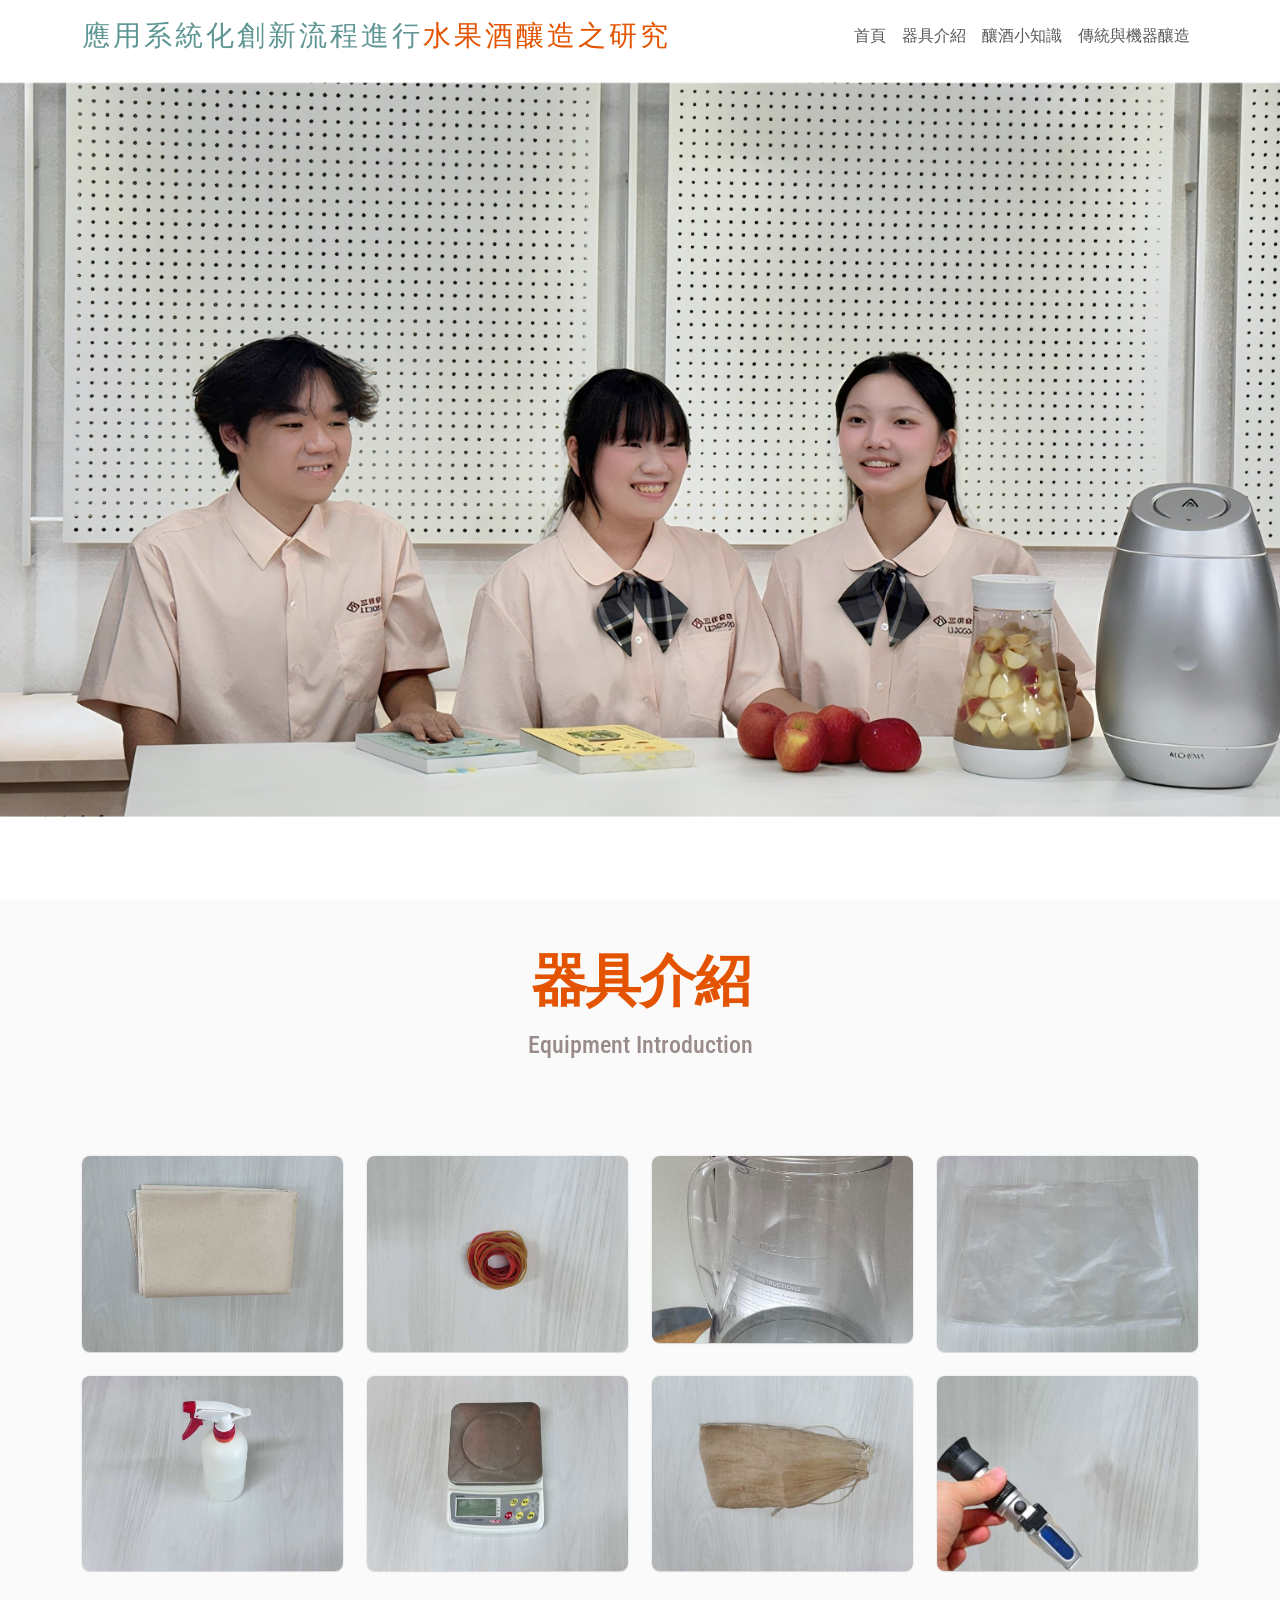
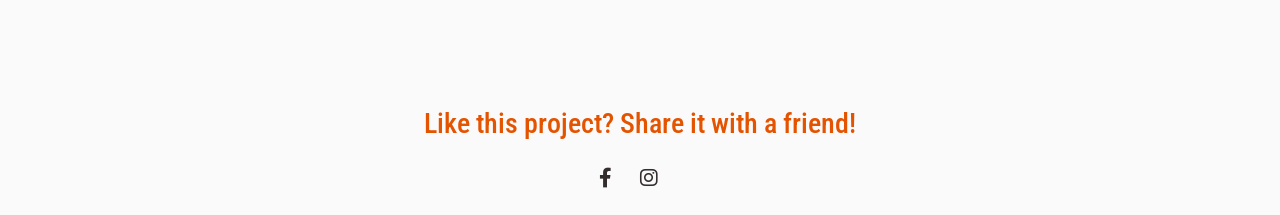
==== in1.html @ 84c7afee "init" ====
<!DOCTYPE html>
<html lang="en">

<head>
  <meta charset="UTF-8" />
  <meta name="viewport" content="width=device-width, initial-scale=1, shrink-to-fit=no" />
  <meta http-equiv="x-ua-compatible" content="ie=edge" />
  <title>Material Design for Bootstrap</title>
  <!-- MDB icon -->
  <link rel="icon" href="img/mdb-favicon.ico" type="image/x-icon" />
  <!-- Font Awesome -->
  <link rel="stylesheet" href="https://cdnjs.cloudflare.com/ajax/libs/font-awesome/6.0.0/css/all.min.css" />
  <!-- Google Fonts Roboto -->
  <link rel="stylesheet" href="https://fonts.googleapis.com/css2?family=Roboto:wght@300;400;500;700&display=swap" />
  <!-- MDB ESSENTIAL -->
  <link rel="stylesheet" href="src/mdb/scss/mdb.pro.css" />
  <!-- MDB PLUGINS -->
  <link rel="stylesheet" href="plugins/css/all.min.css" />

  <!-- 自訂義 -->
  <link rel="stylesheet" href="./css/style.css" />
  <link rel="stylesheet" href="css/style.css" />

  <!-- Custom styles -->
  <style>
    @import url('https://fonts.googleapis.com/css2?family=Roboto+Condensed:ital,wght@0,100..900;1,100..900&display=swap');

    body {
      font-family: "Roboto Condensed", sans-serif;
    }




    /* Color of the links BEFORE scroll */
    .navbar-scroll .nav-link,
    .navbar-scroll .navbar-toggler-icon,
    .navbar-scroll .navbar-brand {
      color: #fff;
    }

    /* Color of the links AFTER scroll */
    .navbar-scrolled .nav-link,
    .navbar-scrolled .navbar-toggler-icon,
    .navbar-scrolled .navbar-brand {
      color: #fff;
    }

    /* Color of the navbar AFTER scroll */
    .navbar-scroll,
    .navbar-scrolled {
      background-color: #cbbcb1;
    }

    .mask-custom {
      backdrop-filter: blur(5px);
      background-color: rgba(255, 255, 255, .15);
    }

    .navbar-brand {
      font-size: 1.75rem;
      letter-spacing: 3px;
    }
  </style>
</head>

<body>





  <!-- Navbar -->
  <nav class="navbar navbar-expand-lg navbar-light fixed-top mask-custom shadow-0">
    <div class="container">
      <a class="navbar-brand" href="#!"><span style="color: #5e9693;">應用系統化創新流程進行</span><span style="color: #e45300;">
          水果酒釀造之研究</span></a>
      <button class="navbar-toggler" type="button" data-mdb-collapse-init data-mdb-target="#navbarSupportedContent"
        aria-controls="navbarSupportedContent" aria-expanded="false" aria-label="Toggle navigation">
        <i class="fas fa-bars"></i>
      </button>
      <div class="collapse navbar-collapse" id="navbarSupportedContent">
        <ul class="navbar-nav ms-auto">
          <li class="nav-item">
          <li class="nav-item">
            <a class="nav-link" href="index.html ">首頁</a>
          </li>
          <a class="nav-link" href="in1.html ">器具介紹</a>
          </li>
          <li class="nav-item">
            <a class="nav-link" href="in2.html">釀酒小知識</a>
          </li>
            <a class="nav-link" href="in3.html">傳統與機器釀造</a>
          </li>
          <!-- <li class="nav-item">
                            <a class="nav-link" href="#!">Portfolio</a>
                        </li>
                        <li class="nav-item">
                            <a class="nav-link" href="#!">Reference</a>
                        </li>
                        <li class="nav-item">
                            <a class="nav-link" href="#!">About</a>
                        </li>
                        <li class="nav-item">
                            <a class="nav-link" href="#!">Team</a>
                        </li>
                        <li class="nav-item">
                            <a class="nav-link" href="#!">Contact</a>
                        </li> -->
        </ul>

        </ul>
      </div>
    </div>
  </nav>

  <!--Section: Design Block-->
  <section>
    <!-- Intro -->
    <div id="intro" class="bg-image vh-100" style="
                background-image:url('img/drink/all2.jpg');
              ">
      <div class="mask" style="background-color: rgba(250, 182, 162, 0.15);"></div>
    </div>
    <!-- Intro -->
  </section>
  <!--Section: Design Block-->
  </header>

  <!-- navbar -->







  <div class="mt-5"></div>
  <p class="display-4 fw-bold ls-tight text-center" style="color: #e45300;">器具介紹</p>
  <div class="d-flex justify-content-center h2 mb-5">
    <h4 class="mb-0" style="color: #998b89;">Equipment Introduction</h4>
  </div>








  <!-- Container for demo purpose -->
  <div class="container my-5 py-5">

    <!-- Section: Design block -->
    <section class="">
      <div class="row">
        <div class="col-lg-3 col-md-12 mb-4">
          <div class="bg-image hover-zoom shadow-1-strong rounded-5" data-ripple-color="light" data-mdb-ripple-init>
            <img src="img/drink/d11.jpg" class="w-100" />

            <a href="#!">


              <div class="mask" style="background-color: rgba(0,0,0,0.6);">

                <div class="d-flex flex-column justify-content-end align-items-start h-100 text-white p-3">

                  <h5>1.封口布</h5>
                  <p style="font-size:14px;">
                    將發酵桶密封，產生好氧反應
                  </p>

                </div>

              </div>

              <div class="hover-overlay">
                <div class="mask" style="background-color: hsla(0, 0%, 98.4%, 0.12)"></div>
              </div>
            </a>
          </div>
        </div>

        <div class="col-lg-3 col-md-12 mb-4">
          <div class="bg-image hover-zoom shadow-1-strong rounded-5" data-ripple-color="light" data-mdb-ripple-init>
            <img src="img/drink/d12.jpg" class="w-100" />

            <a href="#!">


              <div class="mask" style="background-color: rgba(0,0,0,0.6);">

                <div class="d-flex flex-column justify-content-end align-items-start h-100 text-white p-3">

                  <h5>2.橡皮筋</h5>
                  <p style="font-size:14px;">
                    將密封的封口布及塑膠袋固定
                  </p>

                </div>

              </div>

              <div class="hover-overlay">
                <div class="mask" style="background-color: hsla(0, 0%, 98.4%, 0.12)"></div>
              </div>
            </a>
          </div>
        </div>

        <div class="col-lg-3 col-md-12 mb-4">
          <div class="bg-image hover-zoom shadow-1-strong rounded-5" data-ripple-color="light" data-mdb-ripple-init>
            <img src="img/drink/d27.jpg" class="w-100" />

            <a href="#!">


              <div class="mask" style="background-color: rgba(0,0,0,0.6);">

                <div class="d-flex flex-column justify-content-end align-items-start h-100 text-white p-3">

                  <h5>3.發酵罐</h5>
                  <p style="font-size:14px;">
                    填裝處理好的原料及材料發酵
                  </p>

                </div>

              </div>

              <div class="hover-overlay">
                <div class="mask" style="background-color: hsla(0, 0%, 98.4%, 0.12)"></div>
              </div>
            </a>
          </div>
        </div>

        <div class="col-lg-3 col-md-12 mb-4">
          <div class="bg-image hover-zoom shadow-1-strong rounded-5" data-ripple-color="light" data-mdb-ripple-init>
            <img src="img/drink/d13.jpg" class="w-100" />

            <a href="#!">


              <div class="mask" style="background-color: rgba(0,0,0,0.6);">

                <div class="d-flex flex-column justify-content-end align-items-start h-100 text-white p-3">

                  <h5>4.塑膠袋</h5>
                  <p style="font-size:14px;">
                    將發酵桶密封，產生厭氧反應
                  </p>

                </div>

              </div>

              <div class="hover-overlay">
                <div class="mask" style="background-color: hsla(0, 0%, 98.4%, 0.12)"></div>
              </div>
            </a>
          </div>
        </div>

        <!-- <div class="row"> -->
        <div class="col-lg-3 col-md-12 mb-4">
          <div class="bg-image hover-zoom shadow-1-strong rounded-5" data-ripple-color="light" data-mdb-ripple-init>
            <img src="img/drink/d14.jpg" class="w-100" />

            <a href="#!">


              <div class="mask" style="background-color: rgba(0,0,0,0.6);">

                <div class="d-flex flex-column justify-content-end align-items-start h-100 text-white p-3">

                  <h5>5.優質酒精</h5>
                  <p style="font-size:14px;">
                    消毒需要使用的工具及容器
                  </p>

                </div>

              </div>

              <div class="hover-overlay">
                <div class="mask" style="background-color: hsla(0, 0%, 98.4%, 0.12)"></div>
              </div>
            </a>
          </div>
        </div>

        <div class="col-lg-3 col-md-12 mb-4">
          <div class="bg-image hover-zoom shadow-1-strong rounded-5" data-ripple-color="light" data-mdb-ripple-init>
            <img src="img/drink/d15.jpg" class="w-100" />

            <a href="#!">


              <div class="mask" style="background-color: rgba(0,0,0,0.6);">

                <div class="d-flex flex-column justify-content-end align-items-start h-100 text-white p-3">

                  <h5>6.電子秤</h5>
                  <p style="font-size:14px;">
                    測量原料的公克數以避免誤差
                  </p>

                </div>

              </div>

              <div class="hover-overlay">
                <div class="mask" style="background-color: hsla(0, 0%, 98.4%, 0.12)"></div>
              </div>
            </a>
          </div>
        </div>

        <div class="col-lg-3 col-md-12 mb-4">
          <div class="bg-image hover-zoom shadow-1-strong rounded-5" data-ripple-color="light" data-mdb-ripple-init>
            <img src="img/drink/d16.jpg" class="w-100" />

            <a href="#!">


              <div class="mask" style="background-color: rgba(0,0,0,0.6);">

                <div class="d-flex flex-column justify-content-end align-items-start h-100 text-white p-3">

                  <h5>7.過濾袋</h5>
                  <p style="font-size:14px;">
                    將釀造完成的果渣與果酒分離
                  </p>

                </div>

              </div>

              <div class="hover-overlay">
                <div class="mask" style="background-color: hsla(0, 0%, 98.4%, 0.12)"></div>
              </div>
            </a>
          </div>
        </div>

        <div class="col-lg-3 col-md-12 mb-4">
          <div class="bg-image hover-zoom shadow-1-strong rounded-5" data-ripple-color="light" data-mdb-ripple-init>
            <img src="img/drink/d17.jpg" class="w-100" />

            <a href="#!">


              <div class="mask" style="background-color: rgba(0,0,0,0.6);">

                <div class="d-flex flex-column justify-content-end align-items-start h-100 text-white p-3">

                  <h5>8.糖度計</h5>
                  <p style="font-size:14px;">
                    測量果汁的甜度加入適量的糖
                  </p>

                </div>

              </div>

              <div class="hover-overlay">
                <div class="mask" style="background-color: hsla(0, 0%, 98.4%, 0.12)"></div>
              </div>
            </a>
          </div>
        </div>
        </a>
      </div>
  </div>
  </div>
  </section>
  <!-- Section: Design block -->

  </div>
  <!-- Container for demo purpose -->

  <div class="text-center pt-3">
    <h3 style="color: #e45300;">Like this project? Share it with a friend!</h3>
    <div class="my-4">
      <a href="#!" class="link-dark"><i class="fab fa-lg fa-facebook-f me-4"></i></a>
      <a href="#!" class="link-dark"><i class="fab fa-instagram fa-lg me-4"></i></a>
    </div>
  </div>



</body>

<!-- MDB ESSENTIAL -->
<script type="text/javascript" src="js/mdb.umd.min.js"></script>
<!-- MDB PLUGINS -->
<script type="text/javascript" src="plugins/js/all.min.js"></script>
<!-- Custom scripts -->
<script type="text/javascript"></script>

</html>
---- plugins/css/all.min.css ----
.calendar{--mdb-calendar-btn-tools-color: var(--mdb-body-color);--mdb-calendar-hover-btn-tools-color: var(--mdb-highlight-bg-color);--mdb-calendar-disabled-day-number-color: rgba(var(--mdb-body-color-rgb), 0.5);--mdb-calendar-current-day-bg: #3b71ca;--mdb-calendar-current-day-color: #fff;--mdb-calendar-short-event-color: var(--mdb-body-color);--mdb-calendar-table-list-heading-bg: var(--mdb-secondary-bg);--mdb-calendar-table-border-color: var(--mdb-border-color);--mdb-calendar-hover-table-cell-bg: var(--mdb-highlight-bg-color);font-size:.9rem}.calendar .calendar-tools{display:flex;justify-content:space-between;margin-bottom:20px}.calendar .calendar-tools .calendar-heading{font-size:1.4rem;font-weight:bold}@media(max-width: 992px){.calendar .calendar-tools{flex-direction:column}.calendar .calendar-tools .calendar-heading{text-align:center;order:-1}.calendar .calendar-tools>.btn-group{transform:scale(0.9)}}.calendar .calendar-tools .select-wrapper{width:100px;margin-right:20px}.calendar .calendar-tools .btn-link{color:var(--mdb-calendar-btn-tools-color)}.calendar .calendar-tools .btn-link:hover{background-color:var(--mdb-calendar-hover-btn-tools-color)}.calendar table{table-layout:fixed;border-collapse:separate;border-spacing:0;border-radius:4px;width:100%;border:1px solid var(--mdb-calendar-table-border-color)}.calendar table th{text-align:center;border-bottom:1px solid var(--mdb-calendar-table-border-color);border-right:1px solid var(--mdb-calendar-table-border-color);font-weight:500}.calendar table th .day-field{width:30px;height:30px;display:flex;justify-content:center;align-items:center;margin:8px auto;border-radius:50%;font-size:1.3rem}.calendar table th.today .day-field{color:var(--mdb-calendar-current-day-color);background-color:var(--mdb-calendar-current-day-bg)}.calendar table .long-event-row{height:100px}.calendar table td{position:relative;vertical-align:top;border-bottom:1px solid var(--mdb-calendar-table-border-color);border-right:1px solid var(--mdb-calendar-table-border-color)}.calendar table td:hover,.calendar table td:active,.calendar table td.active{background-color:var(--mdb-calendar-hover-table-cell-bg)}.calendar table td.dragenter{border:2px dashed #000}.calendar table td.disabled .day-field-wrapper .day-field{color:var(--mdb-calendar-disabled-day-number-color)}.calendar table td .day-field-wrapper{position:absolute;display:flex;justify-content:center;left:0;top:5px;width:100%;pointer-events:none}.calendar table td .day-field-wrapper .day-field{width:20px;height:20px;display:flex;justify-content:center;align-items:center;border-radius:50%;font-size:.7rem}.calendar table td .day-field-wrapper .day-field::selection{background-color:rgba(0,0,0,0)}.calendar table td.today .day-field-wrapper .day-field{color:var(--mdb-calendar-current-day-color);background-color:var(--mdb-calendar-current-day-bg)}.calendar table tr:last-child>td,.calendar table tr:last-child>th.hour-field{border-bottom:none}.calendar table tr th:last-child,.calendar table tr td:last-child{border-right:none}.calendar table.month td{padding-top:30px;height:100px}.calendar table.week .weekday-field{padding-top:5px}.calendar table.week .day-field{margin:5px auto;margin-top:0}.calendar table.list th{text-align:left;padding:5px 10px;background-color:var(--mdb-calendar-table-list-heading-bg)}.calendar table.list td{padding:5px 10px;cursor:pointer}.calendar table.list td.td-readonly{cursor:default}.calendar table.list td.td-blur{opacity:.5}.calendar table .events-wrapper{display:flex;flex-wrap:wrap;width:calc(100% + 3px);margin-left:-1px}.calendar table .event{padding:1px 5px;background-color:#cfe0fc;color:#0a47a9;font-size:.7rem;font-weight:700;width:100%;margin-bottom:2px;margin-left:4px;white-space:nowrap;text-overflow:ellipsis;overflow:hidden;border-top-left-radius:4px;border-bottom-left-radius:4px;cursor:pointer;transition:opacity .2s}.calendar table .event.event-readonly{cursor:default}.calendar table .event.event-blur{opacity:.5}.calendar table .event.event-long{margin-left:0;border-radius:0}.calendar table .event.event-end{margin-right:5px;border-top-right-radius:4px;border-bottom-right-radius:4px}.calendar table .event::selection{background-color:rgba(0,0,0,0)}.calendar table .event.event-short{background-color:rgba(0,0,0,0);color:var(--mdb-calendar-short-event-color)}.calendar table .event.active{opacity:.6}.calendar table .event.dragging{opacity:.1}.calendar table .event .event-circle{pointer-events:none}.calendar table .fake-event{padding:1px 5px;font-size:.7rem;width:100%;margin-bottom:2px;visibility:hidden}.calendar table .hour-field{font-weight:400}.calendar table .hour-field::selection{background-color:rgba(0,0,0,0)}.color-dropdown-menu{min-width:auto;width:92px}.color-dropdown-menu.show,.color-dropdown-menu.animation{display:flex;flex-wrap:wrap}.color-dropdown-menu>li i{pointer-events:none}.color-dropdown-menu>li:first-child,.color-dropdown-menu>li:first-child .dropdown-item{border-radius:0;border-top-left-radius:.5rem}.color-dropdown-menu>li:nth-child(2) .dropdown-item{border-radius:0;border-top-right-radius:.5rem !important}.color-dropdown-menu>li:nth-last-child(1) .dropdown-item{border-radius:0;border-bottom-left-radius:.5rem !important}.was-validated .form-outline .form-control.calendar-invalid-input{margin-bottom:0;border-color:#00b74a}.was-validated .form-outline .form-control.calendar-invalid-input~.form-notch .form-notch-leading,.was-validated .form-outline .form-control.calendar-invalid-input~.form-notch .form-notch-middle,.was-validated .form-outline .form-control.calendar-invalid-input~.form-notch .form-notch-trailing{border-color:#00b74a}.was-validated .form-outline .form-control.calendar-invalid-input~.form-label{color:#00b74a}.was-validated .form-outline .form-control.calendar-invalid-input{margin-bottom:0;border-color:#f93154}.was-validated .form-outline .form-control.calendar-invalid-input~.form-notch .form-notch-leading,.was-validated .form-outline .form-control.calendar-invalid-input~.form-notch .form-notch-middle,.was-validated .form-outline .form-control.calendar-invalid-input~.form-notch .form-notch-trailing{border-color:#f93154}.was-validated .form-outline .form-control.calendar-invalid-input~.form-label{color:#f93154}/*# sourceMappingURL=calendar.min.css.map */
.captcha iframe{color-scheme:none}/*# sourceMappingURL=captcha.min.css.map */
.color-picker{--mdb-color-picker-btn-color: var(--mdb-body-color);--mdb-color-picker-btn-hover-bg: var(--mdb-highlight-bg-color);--mdb-color-picker-box-shadow-color-rgb: var(--mdb-box-shadow-color-rgb)}.color-picker .color-picker-color-dot-wrapper{background:repeating-conic-gradient(#e0e0e0 0deg 25%, white 0deg 50%);background-size:.9rem .9rem;border-radius:100%;height:2rem;width:2rem}.color-picker .color-picker-color-dot{display:inline-table;border-radius:100%;height:inherit;width:inherit}.color-picker .color-picker-canvas-dot{height:1rem;width:1rem;position:absolute;background:rgba(0,0,0,0);border-radius:100%;box-shadow:0 0 0 2px #fff,inset 0 0 0 1px rgba(var(--mdb-color-picker-box-shadow-color-rgb), 0.4);user-select:none;pointer-events:none}.color-picker .color-picker-canvas-wrapper{position:relative;background:repeating-conic-gradient(#e0e0e0 0deg 25%, white 0deg 50%);background-size:.9rem .9rem}.color-picker .color-picker-canvas-wrapper canvas{display:block}.color-picker .color-picker-swatches .color-picker-swatches-color{height:20px;width:100%;border-radius:.2rem;cursor:pointer}.color-picker .color-picker-swatches{overflow-y:auto;overflow-x:hidden}.color-picker #hueRange::-webkit-slider-runnable-track{background:linear-gradient(90deg, red, #ff0 16.66%, #0f0 33.33%, #0ff 50%, #00f 66.66%, #f0f 83.33%, red)}.color-picker #hueRange::-moz-range-track{background:linear-gradient(90deg, red, #ff0 16.66%, #0f0 33.33%, #0ff 50%, #00f 66.66%, #f0f 83.33%, red)}.color-picker #alphaRange::-webkit-slider-runnable-track{background:var(--track-background, #ddd)}.color-picker #alphaRange::-moz-range-track{background:var(--track-background, #ddd)}.color-picker .color-picker-range-alpha{height:.25rem;background:repeating-conic-gradient(#e0e0e0 0deg 25%, white 0deg 50%);background-size:.2rem .2rem}.color-picker .color-picker-range-alpha input{position:relative;top:-10px}.color-picker .color-picker-color-inputs-wrapper input{padding-left:.24rem;padding-right:.24rem;background-color:cmyk(0%, 51%, 51%, 34%)}.color-picker .color-picker-next-format-button,.color-picker .color-picker-previous-format-button,.color-picker .color-picker-copy-button{color:var(--mdb-color-picker-btn-color)}.color-picker .color-picker-next-format-button:hover,.color-picker .color-picker-previous-format-button:hover,.color-picker .color-picker-copy-button:hover{background-color:var(--mdb-color-picker-btn-hover-bg)}/*# sourceMappingURL=color-picker.min.css.map */
.countdown{font-size:4rem;line-height:1;display:flex;align-content:flex-start}.countdown-horizontal{flex-direction:row;justify-content:center}.countdown-vertical{flex-direction:column;justify-content:flex-start;align-items:flex-start}.countdown-unit{display:flex;padding-left:.5rem;width:100%}.countdown-unit-horizontal{flex-direction:row;justify-content:start;align-items:center}.countdown-unit-vertical{flex-direction:column;justify-content:start;align-items:center}.countdown-unit-vertical>span[data-mdb-countdown-label]{font-size:1rem;text-transform:capitalize;width:100%;text-align:center;padding:5px}.countdown-unit-separator{line-height:.9;padding-left:.5rem}/*# sourceMappingURL=countdown.min.css.map */
.sortable-slide-animation{transition:transform .2s}.sortable-item-dragging{pointer-events:none}.cursor-drag{cursor:move}.draggable-element{user-select:none;transition:box-shadow .5s;position:relative}.draggable-cursor-grab{cursor:grab}.dragging{cursor:move;position:relative;z-index:9000 !important}.draggable-disabled{cursor:default}.draggable-return-animate{transition:transform .35s;position:relative;z-index:9000 !important}/*# sourceMappingURL=drag-and-drop.min.css.map */
.ecommerce-gallery .lightbox{position:relative;overflow:hidden}.ecommerce-gallery .lightbox img{height:450px;object-fit:contain}@media(max-width: 768px){.ecommerce-gallery .lightbox img{height:150px}}.ecommerce-gallery .lightbox img.animating{position:absolute;left:0;top:0;z-index:-1;width:100%}.ecommerce-gallery img:not(.ecommerce-disabled):not(.ecommerce-gallery-main-img){cursor:zoom-in;border-bottom:2px solid rgba(0,0,0,0)}.ecommerce-gallery img:not(.ecommerce-disabled):not(.ecommerce-gallery-main-img).active{border-color:orange}.ecommerce-gallery .ecommerce-gallery-main-img{display:none;transition:all .3s;transform-origin:center center}.ecommerce-gallery .ecommerce-gallery-main-img.active{display:block;transition:none}@media(max-width: 768px){.ecommerce-gallery .multi-carousel:not(.vertical) .multi-carousel-inner .multi-carousel-item img{max-height:50px}}.ecommerce-gallery.vertical .lightbox{height:100%;display:flex;justify-content:center;align-items:center}.ecommerce-gallery.vertical .lightbox img{height:350px}@media(max-width: 768px){.ecommerce-gallery.vertical .lightbox img{height:100px}}@media(max-width: 768px){.ecommerce-gallery.vertical .multi-carousel.vertical{height:100px}}/*# sourceMappingURL=ecommerce-gallery.min.css.map */
.file-upload-wrapper{width:100%}.file-upload{position:relative;width:100%;min-height:200px}.file-upload:not(.has-error):hover .file-upload-mask{opacity:.06}.file-upload-input.has-multiple~.file-upload-previews .file-upload-preview:hover .file-upload-preview-details{opacity:1}.file-upload:hover .file-upload-input:not(.has-multiple)~.file-upload-previews .file-upload-preview-details{opacity:1}.file-upload.has-error:hover .file-upload-errors{opacity:1}.file-upload.has-error .file-upload-errors{display:flex}.file-upload.disabled{pointer-events:none}.file-upload.disabled .file-upload-message{opacity:.5;text-decoration:line-through}.file-upload-message{position:absolute;width:100%;height:100%;top:0;left:0;display:flex;justify-content:center;align-items:center;flex-direction:column}.file-upload-cloud-icon{font-size:2.2rem}.file-upload-main-error{font-weight:bold;margin:0}.file-upload-input{z-index:1;width:100%;height:100%;position:absolute;top:0;left:0;opacity:0;cursor:pointer}.file-upload-input.has-multiple{z-index:unset}.file-upload-mask{pointer-events:none;position:absolute;top:0;left:0;height:100%;width:100%;opacity:0;background-color:#000;transition:.2s all}.file-upload-errors{position:absolute;top:0;left:0;display:none;opacity:0;width:100%;height:100%;background:rgba(243,65,65,.8);justify-content:center;flex-direction:column;transition:.2s all}.file-upload-error{color:#fff}.file-upload-previews{display:flex;flex-wrap:wrap;width:100%;height:100%}.file-upload-preview{background-color:var(--mdb-body-bg);cursor:pointer;position:relative;flex-grow:1;flex-basis:0;min-width:25%;max-height:200px}.file-upload-render{width:100%;height:100%}.file-upload-file-icon{font-size:80px;top:50%;left:50%;-webkit-transform:translate(-50%, -50%);-ms-transform:translate(-50%, -50%);transform:translate(-50%, -50%);position:absolute;color:#777}.file-upload-extension{position:absolute;top:50%;left:50%;-webkit-transform:translate(-50%, -50%);-ms-transform:translate(-50%, -50%);transform:translate(-50%, -50%);margin-top:10px;text-transform:uppercase;font-weight:900;letter-spacing:-0.03em;font-size:1rem;color:#fff;width:42px;white-space:nowrap;overflow:hidden;-o-text-overflow:ellipsis;text-overflow:ellipsis}.file-upload-preview-img{width:100%;height:100%;object-fit:cover}.file-upload-preview-details{position:absolute;width:100%;height:100%;top:0;left:0;color:rgba(255,255,255,.959);background:rgba(0,0,0,.7);display:flex;justify-content:center;flex-direction:column;display:flex;opacity:0;transition:.2s all}.file-upload-remove-file-btn{position:absolute;right:15px;top:10px;z-index:3}.file-upload-details-container{height:100%;display:flex;align-items:center;justify-content:center}.file-uplod-preview-details-inner{width:100%;text-align:center}/*# sourceMappingURL=file-upload.min.css.map */
.mention-dropdown-container{--mdb-mention-dropdown-bg: var(--mdb-surface-bg);--mdb-mention-item-color: var(--mdb-surface-color);--mdb-mention-no-result-color: var(--mdb-surface-color);--mdb-mention-scrollbar-bg: var(--mdb-scrollbar-thumb-bg);--mdb-mention-item-state-bg: var(--mdb-highlight-bg-color);--mdb-mention-box-shadow-color-rgb: var(--mdb-box-shadow-color-rgb);z-index:1050}.mention-dropdown{overflow-y:auto;background-color:var(--mdb-mention-dropdown-bg);box-shadow:0 2px 5px 0 rgba(var(--mdb-mention-box-shadow-color-rgb), 0.16),0 2px 10px 0 rgba(var(--mdb-mention-box-shadow-color-rgb), 0.12);margin:0;max-width:100%;outline:0;position:relative;transform:scaleY(0.9);opacity:0;transition:all .3s}.mention-dropdown.open{transform:scaleY(1);opacity:1}.mention-dropdown::-webkit-scrollbar{width:4px;height:4px}.mention-dropdown::-webkit-scrollbar-button:start:decrement,.mention-dropdown::-webkit-scrollbar-button:end:increment{display:block;height:0;background-color:rgba(0,0,0,0)}.mention-dropdown::-webkit-scrollbar-track-piece{background-color:rgba(0,0,0,0);border-radius:0;border-bottom-right-radius:4px;border-bottom-left-radius:4px}.mention-dropdown::-webkit-scrollbar-thumb:vertical{height:50px;background-color:var(--mdb-mention-scrollbar-bg);border-radius:4px}.mention-items-list{list-style:none;margin:0;padding:0}.mention-item-container{width:100%}.mention-data-items{display:none}.mention-item{width:100%;height:35px;white-space:nowrap;text-overflow:ellipsis;overflow:hidden;cursor:pointer;display:flex;flex-direction:row;align-items:center;justify-content:space-between;color:var(--mdb-mention-item-color);padding-left:16px;padding-right:16px;font-size:1rem;font-weight:400;background-color:rgba(0,0,0,0);user-select:none}.mention-item:hover,.mention-item:focus,.mention-item.active{background-color:var(--mdb-mention-item-state-bg);cursor:pointer}.mention-item-image{width:30px;height:30px}.mention-no-results{min-height:35px;padding-left:16px;padding-right:16px;display:flex;align-items:center;color:var(--mdb-mention-no-result-color)}/*# sourceMappingURL=mention.min.css.map */
.multi-carousel{position:relative}.multi-carousel .multi-carousel-inner{position:relative;width:100%;overflow:hidden;white-space:nowrap;font-size:0}.multi-carousel .multi-carousel-inner .multi-carousel-item{display:inline-block;width:33.3%;font-size:16px;transition:all .3s ease-out;padding:0 3px}.multi-carousel .multi-carousel-inner .multi-carousel-item img{max-height:200px;object-fit:cover}.multi-carousel.vertical{height:350px}@media(max-width: 768px){.multi-carousel.vertical{height:150px}}.multi-carousel.vertical .multi-carousel-inner{height:100%}.multi-carousel.vertical .multi-carousel-inner .multi-carousel-item{width:100%;padding:2px 0}.multi-carousel.vertical .multi-carousel-inner img{max-height:none}.multi-carousel.vertical .carousel-control-prev{width:100%;height:15%}.multi-carousel.vertical .carousel-control-next{top:auto;width:100%;height:15%}.multi-carousel.vertical .carousel-control-prev span,.multi-carousel.vertical .carousel-control-next span{transform:rotate(90deg)}/*# sourceMappingURL=multi-carousel.min.css.map */
.onboarding-backdrop{position:absolute;display:block;z-index:1075;pointer-events:none}.popover{min-width:320px}.popover:focus{outline:none}/*# sourceMappingURL=onboarding.min.css.map */
.organization-chart-node{--mdb-organization-chart-lines-color: var(--mdb-border-color);border:1px solid var(--mdb-organization-chart-lines-color);padding:1rem;display:inline-block}.organization-chart-node p{margin:0;font-family:"Segoe UI" sans-serif}.organization-chart-node i{cursor:pointer}.organization-card{--mdb-card-bg: var(--mdb-surface-bg);--mdb-card-color: var(--mdb-surface-color);--mdb-card-cap-bg: #3b71ca;--mdb-card-cap-color: #fff;display:inline-block}.organization-card i{cursor:pointer}.organization-card img{width:3rem;border-radius:50%;margin-bottom:.5rem}.organization-chart-icon-clicked{transform:rotate(180deg)}.organization-chart-table{--mdb-organization-chart-lines-color: var(--mdb-border-color)}.organization-chart-table td{text-align:center;vertical-align:top;padding:0 .3rem}.organization-chart-line{height:20px;border-right:1px solid var(--mdb-organization-chart-lines-color);border-top:1px solid var(--mdb-organization-chart-lines-color)}.organization-chart-lines-top div{background:var(--mdb-organization-chart-lines-color);margin:0 auto;height:20px;width:1px;text-align:center}.organization-chart-hide{visibility:hidden}.organization-chart-hide .organization-chart-line{border-color:rgba(0,0,0,0)}/*# sourceMappingURL=organization-chart.min.css.map */
.parallax-slider>img{display:none;opacity:0;transform:scale(0);transition:opacity transform .2s linear}.parallax-slider{z-index:-1}/*# sourceMappingURL=parallax.min.css.map */
.scroll-status{position:sticky;z-index:1020;width:100%;background:#ccc}.scroll-status-progress{width:0}/*# sourceMappingURL=scroll-status.min.css.map */
.table-editor{--mdb-table-editor-color: var(--mdb-body-color);--mdb-table-editor-border-color: var(--mdb-border-color);--mdb-table-editor-striped-color: var(--mdb-body-color);--mdb-table-editor-accent-bg: rgba(var(--mdb-emphasis-color-rgb), 0.02);--mdb-table-editor-hover-color: var(--mdb-body-color);--mdb-table-editor-hover-bg: rgba(var(--mdb-emphasis-color-rgb), 0.025);--mdb-table-editor-muted-color: rgba(var(--mdb-emphasis-color-rgb), 0.55);--mdb-table-editor-active-color: rgba(var(--mdb-emphasis-color-rgb), 0.1);font-size:.9rem;color:var(--mdb-table-editor-color)}.table-editor tr .edit-button,.table-editor tr .delete-button,.table-editor tr .discard-button,.table-editor tr .save-button,.table-editor tr .popconfirm-toggle{padding:0;margin:0;box-shadow:none}.table-editor tr .edit-button:focus,.table-editor tr .edit-button:active,.table-editor tr .delete-button:focus,.table-editor tr .delete-button:active,.table-editor tr .discard-button:focus,.table-editor tr .discard-button:active,.table-editor tr .save-button:focus,.table-editor tr .save-button:active,.table-editor tr .popconfirm-toggle:focus,.table-editor tr .popconfirm-toggle:active{box-shadow:none;color:#1266f1 !important}.table-editor__inner{background-color:inherit}.table-editor table{color:var(--mdb-table-editor-color);background-color:inherit !important;margin-bottom:0;border-color:var(--mdb-table-editor-border-color)}.table-editor table th,.table-editor table td{white-space:nowrap;overflow:hidden;text-overflow:ellipsis;max-width:250px;padding:1rem 1.4rem}.table-editor thead{background-color:inherit}.table-editor thead tr{background-color:inherit;border-bottom:1px solid var(--mdb-table-editor-border-color)}.table-editor thead th{position:relative;border-bottom:none;font-weight:500}.table-editor thead th:hover .table-editor__sort-icon{opacity:1}.table-editor thead .fixed-cell{position:sticky;top:0;z-index:3;box-shadow:var(--mdb-table-editor-border-color) 0px 1px;background-color:inherit}.table-editor tbody{font-weight:300;background-color:inherit}.table-editor tbody .fixed-cell{position:sticky;z-index:1;background-color:inherit}.table-editor tbody tr{background-color:inherit;transition:all .3s ease-in}.table-editor tbody tr:last-child{border-bottom:rgba(0,0,0,0);height:71px}.table-editor tbody tr:focus{outline:none}.table-editor tbody tr.active{background-color:var(--mdb-table-editor-active-color)}.table-editor tbody td:focus{outline:none}.table-editor__loader{width:100%;height:2px;position:relative;overflow:hidden}.table-editor__loader-inner{display:block;height:100%}.table-editor__progress{animation:datatableProgress 3s ease-in-out;animation-fill-mode:both;animation-iteration-count:infinite;width:45%;position:relative;opacity:.5;border-radius:1px;display:block;height:100%}@keyframes datatableProgress{0%{left:-45%}100%{left:100%}}.table-editor__pagination{width:100%;display:flex;justify-content:flex-end;align-items:center;padding:.5rem 0;border-top:1px solid var(--mdb-table-editor-border-color)}.table-editor__pagination-nav{padding:0;font-size:.9rem}.table-editor__pagination-buttons{margin-left:2rem}.table-editor__pagination-button{padding-left:1rem;padding-right:1rem;color:var(--mdb-table-editor-color)}.table-editor__pagination-button:hover,.table-editor__pagination-button:active,.table-editor__pagination-button:focus{background-color:var(--mdb-table-editor-active-color);color:var(--mdb-table-editor-color)}.table-editor__sort-icon{opacity:0;color:var(--mdb-table-editor-muted-color);cursor:pointer;transition-property:opacity,transform;transition-duration:.3s;transition-timing-function:linear;position:absolute;left:.4rem;top:calc(50% - .5rem)}.table-editor__sort-icon.active{opacity:1;color:var(--mdb-table-editor-color)}.table-editor__select-wrapper{display:flex;align-items:center;font-size:.9rem;font-weight:300;padding:0 1rem}.table-editor__select-wrapper .select-input{max-width:70px}.table-editor__select-text{margin:0 1rem}.table-editor.sm th,.table-editor.sm td{padding:.5rem 1.4rem}.table-editor.sm tbody tr:last-child{border-bottom:rgba(0,0,0,0);height:55px}.table-editor.sm .table-editor__pagination{padding:.2rem 0}@media(max-width: 520px){.table-editor .table-editor__pagination{flex-direction:column-reverse}.table-editor .table-editor__pagination-nav{margin:.8rem 0}.table-editor .table-editor__pagination-button{font-size:1rem}.table-editor .table-editor__pagination-buttons{margin:.8rem 0}}.table-editor.bordered th,.table-editor.bordered td{border-width:1px}.table-editor.bordered .table-editor__pagination{border:1px solid var(--mdb-table-editor-border-color)}.table-editor.striped tbody tr:nth-of-type(odd){background-color:var(--mdb-table-editor-accent-bg);color:var(--mdb-table-editor-striped-color)}.table-editor.striped tbody tr:nth-of-type(odd) td{background-color:inherit;color:inherit}.table-editor.hover tbody tr{transition:background-color .2s ease-in !important}.table-editor.hover tbody tr:hover{background-color:var(--mdb-table-editor-hover-bg) !important}.table-editor.hover tbody tr:hover td{background-color:inherit}.table-editor.border-primary{--mdb-table-editor-border-color: #1266f1}.table-editor.border-secondary{--mdb-table-editor-border-color: #b23cfd}.table-editor.border-success{--mdb-table-editor-border-color: #00b74a}.table-editor.border-info{--mdb-table-editor-border-color: #39c0ed}.table-editor.border-warning{--mdb-table-editor-border-color: #ffa900}.table-editor.border-danger{--mdb-table-editor-border-color: #f93154}.table-editor.border-light{--mdb-table-editor-border-color: #fbfbfb}.table-editor.border-dark{--mdb-table-editor-border-color: #262626}.table-editor.border-white{--mdb-table-editor-border-color: #fff}.table-editor.border-black{--mdb-table-editor-border-color: #000}.table-editor.borderless{--mdb-table-editor-border-color: transparent}.table-editor.loading{color:var(--mdb-table-editor-muted-color)}.table-editor.loading th{color:var(--mdb-table-editor-muted-color)}.table-editor.loading .table-editor__sort-icon{display:none}.table-editor.loading .select-wrapper .select-arrow,.table-editor.loading .select-wrapper input{color:var(--mdb-table-editor-muted-color)}.table-editor.loading .select-wrapper .form-outline .form-control:focus~.form-notch .form-notch-leading,.table-editor.loading .select-wrapper .form-notch-trailing{border-color:var(--mdb-table-editor-muted-color) !important}.table-editor.loading .select-wrapper .form-notch-leading,.table-editor.loading .select-wrapper .form-notch-middle,.table-editor.loading .select-wrapper .form-notch-trailing{border-color:var(--mdb-table-editor-muted-color)}.table-editor.edited-table{--mdb-table-editor-color: rgb(161, 161, 161);pointer-events:none}.table-editor.edited-table .edited-row{color:#262626;pointer-events:all}.table-editor.edited-table .edited-row td{padding:.8rem 1.4rem}.table-editor.edited-table .edited-row [data-mdb-field=action_buttons]{padding:1rem 1.4rem}.table-editor.edited-table .edited-row input{font-size:.9rem;line-height:1.5}.table-editor.edited-table .ps__rail-x,.table-editor.edited-table .ps__rail-y{pointer-events:all}/*# sourceMappingURL=table-editor.min.css.map */
.transfer{--mdb-transfer-text-color: var(--mdb-surface-color);--mdb-transfer-container-bg: var(--mdb-surface-bg);--mdb-transfer-divider-color: var(--mdb-divider-color);--mdb-transfer-text-disabled-color: rgba(var(--mdb-surface-color-rgb), 0.5);--mdb-transfer-box-shadow-color-rgb: var(--mdb-box-shadow-color-rgb);width:100%;display:flex;justify-content:center;flex-wrap:wrap;color:var(--mdb-transfer-text-color)}.transfer-arrows-container{display:flex;align-items:center;justify-content:center;flex:0 0 20%}.transfer-arrows-arrow{margin:0 .6rem}.transfer-source-container,.transfer-target-container{box-shadow:0 2px 10px 0 rgba(var(--mdb-transfer-box-shadow-color-rgb), 0.05);display:flex;flex-direction:column;flex:0 0 30%;background-color:var(--mdb-transfer-container-bg)}.transfer-container-header{padding:.6rem;display:flex;align-items:center;justify-content:space-between;border-bottom:var(--mdb-transfer-divider-color) 1px solid}.transfer-header-select-all{margin-right:.4rem}.transfer-body{padding:0;margin:0;height:100%}.transfer-body-item{list-style:none;padding:.4rem .6rem}.transfer-body-item-checkbox{margin-right:.4rem}.transfer-body-item-text-disabled{color:var(--mdb-transfer-text-disabled-color);text-decoration:line-through}.transfer-body-item-checkbox-disabled{pointer-events:none}.transfer-footer{display:flex;justify-content:center;align-items:center;border-top:rgba(160,160,160,.425) 1px solid;padding:.4rem 0}.transfer-footer-current-page{padding:0 .6rem}.transfer-body-no-data{height:100%}.transfer-body-no-data{display:flex;justify-content:center;align-items:center;flex-direction:column;height:100%;width:100%}.transfer-no-data-icon{font-size:2rem}.transfer-search-outline{margin:.4rem .6rem}@media only screen and (max-width: 768px){.transfer-source-container,.transfer-target-container{flex:0 0 80%}.transfer-arrows-container{margin:1.2rem;flex:0 0 80%}}/*# sourceMappingURL=transfer.min.css.map */
.treetable>table{--mdb-table-bg: transparent;border-collapse:collapse}.treetable{--mdb-treetable-icon-color: var(--mdb-body-color)}.treetable tr.hidden td div{max-height:0px;box-sizing:border-box;padding-top:0;padding-bottom:0;overflow:hidden}.treetable tr.hidden td{padding-top:0;padding-bottom:0;border:0}.treetable tr.hidden{border:0}.treetable tr.hidden button{display:none}.treetable tr td{transition:padding-top 1s ease,padding-bottom 1s ease}.treetable tr div{max-height:100px;transition:max-height .6s ease,padding .6s ease}.treetable td i{color:var(--mdb-treetable-icon-color)}/*# sourceMappingURL=treetable.min.css.map */
.treeview{--mdb-treeview-text-color: var(--mdb-body-color);--mdb-treeview-link-color: var(--mdb-body-color);--mdb-treeview-disabled-text-color: rgba(var(--mdb-body-color-rgb), 0.5);--mdb-treeview-bg: var(--mdb-body-bg);--mdb-treeview-line: var(--mdb-border-color);width:100%;background-color:var(--mdb-treeview-bg)}.treeview .active,.treeview .treeview-category{color:var(--mdb-treeview-text-color);padding:0 .4rem 0 .4rem;border-radius:5px}.treeview .treeview-line{border-left:2px solid var(--mdb-treeview-line)}.treeview .non-transitions{-webkit-transition:none !important;-moz-transition:none !important;-o-transition:none !important;transition:none !important}.treeview .treeview-disabled{color:var(--mdb-treeview-disabled-text-color) !important;cursor:not-allowed}.treeview ul{margin-left:.8rem;padding-left:.8rem}.treeview ul ul:not(.collapse):not(.collapsing):not(.show){display:none}.treeview li{list-style-type:none;margin:3px 0 3px 0}.treeview li:last-child{margin-bottom:0}.treeview a{color:var(--mdb-treeview-link-color);display:block}.treeview span[aria-label=toggle] i{transition:.3s;cursor:pointer}.treeview-category:hover{background-color:rgba(59,113,202,.05)}.treeview-primary{--mdb-treeview-active-focus-background-color: rgba(59, 113, 202, 0.05);--mdb-treeview-active-color: #3b71ca}.treeview-primary .active{color:var(--mdb-treeview-active-color) !important;background-color:var(--mdb-treeview-active-focus-background-color)}.treeview-primary li:focus,.treeview-primary a:focus{outline:none;background-color:var(--mdb-treeview-active-focus-background-color)}.treeview-category:hover{background-color:rgba(159,166,178,.05)}.treeview-secondary{--mdb-treeview-active-focus-background-color: rgba(159, 166, 178, 0.05);--mdb-treeview-active-color: #9fa6b2}.treeview-secondary .active{color:var(--mdb-treeview-active-color) !important;background-color:var(--mdb-treeview-active-focus-background-color)}.treeview-secondary li:focus,.treeview-secondary a:focus{outline:none;background-color:var(--mdb-treeview-active-focus-background-color)}.treeview-category:hover{background-color:rgba(20,164,77,.05)}.treeview-success{--mdb-treeview-active-focus-background-color: rgba(20, 164, 77, 0.05);--mdb-treeview-active-color: #14a44d}.treeview-success .active{color:var(--mdb-treeview-active-color) !important;background-color:var(--mdb-treeview-active-focus-background-color)}.treeview-success li:focus,.treeview-success a:focus{outline:none;background-color:var(--mdb-treeview-active-focus-background-color)}.treeview-category:hover{background-color:rgba(84,180,211,.05)}.treeview-info{--mdb-treeview-active-focus-background-color: rgba(84, 180, 211, 0.05);--mdb-treeview-active-color: #54b4d3}.treeview-info .active{color:var(--mdb-treeview-active-color) !important;background-color:var(--mdb-treeview-active-focus-background-color)}.treeview-info li:focus,.treeview-info a:focus{outline:none;background-color:var(--mdb-treeview-active-focus-background-color)}.treeview-category:hover{background-color:rgba(228,161,27,.05)}.treeview-warning{--mdb-treeview-active-focus-background-color: rgba(228, 161, 27, 0.05);--mdb-treeview-active-color: #e4a11b}.treeview-warning .active{color:var(--mdb-treeview-active-color) !important;background-color:var(--mdb-treeview-active-focus-background-color)}.treeview-warning li:focus,.treeview-warning a:focus{outline:none;background-color:var(--mdb-treeview-active-focus-background-color)}.treeview-category:hover{background-color:rgba(220,76,100,.05)}.treeview-danger{--mdb-treeview-active-focus-background-color: rgba(220, 76, 100, 0.05);--mdb-treeview-active-color: #dc4c64}.treeview-danger .active{color:var(--mdb-treeview-active-color) !important;background-color:var(--mdb-treeview-active-focus-background-color)}.treeview-danger li:focus,.treeview-danger a:focus{outline:none;background-color:var(--mdb-treeview-active-focus-background-color)}.treeview-category:hover{background-color:rgba(251,251,251,.05)}.treeview-light{--mdb-treeview-active-focus-background-color: rgba(251, 251, 251, 0.05);--mdb-treeview-active-color: #fbfbfb}.treeview-light .active{color:var(--mdb-treeview-active-color) !important;background-color:var(--mdb-treeview-active-focus-background-color)}.treeview-light li:focus,.treeview-light a:focus{outline:none;background-color:var(--mdb-treeview-active-focus-background-color)}.treeview-category:hover{background-color:rgba(51,45,45,.05)}.treeview-dark{--mdb-treeview-active-focus-background-color: rgba(51, 45, 45, 0.05);--mdb-treeview-active-color: #332d2d}.treeview-dark .active{color:var(--mdb-treeview-active-color) !important;background-color:var(--mdb-treeview-active-focus-background-color)}.treeview-dark li:focus,.treeview-dark a:focus{outline:none;background-color:var(--mdb-treeview-active-focus-background-color)}/*# sourceMappingURL=treeview.min.css.map */
.vector-map{overflow:hidden;position:relative}.vector-map div{max-width:100%}.vector-map div:not(.vector-map-toolbar){overflow:hidden}.vector-map svg{fill:#fff;cursor:pointer;transform-box:fill-box}.vector-map svg path{transition:fill .2s ease-out}.vector-map-toolbar{position:absolute;top:0;right:0;display:flex;flex-direction:column}.vector-map-toolbar .btn{margin:.4rem}.vector-map-tooltip{background-color:var(--mdb-surface-inverted-bg);border-radius:.25rem;padding:6px 16px;font-size:14px;pointer-events:none;color:var(--mdb-surface-inverted-color);opacity:0;transition:opacity .2s ease-out;text-align:center}.vector-map-tooltip.show{opacity:1}@media(pointer: coarse){.vector-map-tooltip.show{opacity:0}}.vector-map-dragged svg{cursor:crosshair}.vector-map-dragged .vector-map-tooltip.show{opacity:0}.vector-map-legend{display:flex;flex-direction:column;justify-content:flex-end;flex-wrap:wrap;padding-left:0}.vector-map-legend__item{display:flex;align-items:center}.vector-map-legend__color{width:40px;height:20px}.vector-map-marker:focus,.vector-map-marker path:focus{outline:none}.vector-map-marker .pin-inner-circle{pointer-events:none}.vector-map .animated-circle{pointer-events:none}/*# sourceMappingURL=vector-maps.min.css.map */
.wysiwyg{--mdb-wysiwyg-text-color: var(--mdb-surface-color);--mdb-wysiwyg-bg: var(--mdb-surface-bg);--mdb-wysiwyg-border-color: var(--mdb-border-color);--mdb-wysiwyg-hover: var(--mdb-highlight-bg-color);--mdb-wysiwyg-toolbar-bg: var(--mdb-tertiary-bg);width:100%;border:1px solid var(--mdb-wysiwyg-border-color)}.wysiwyg-textarea{width:0px;height:0px;visibility:hidden;padding:0;margin:0;border:0}.wysiwyg-content{min-height:450px;padding:.5rem;background-color:var(--mdb-wysiwyg-bg);color:var(--mdb-wysiwyg-text-color);font-family:"Roboto",sans-serif;font-size:16px;font-weight:400;text-align:start}.wysiwyg-content:focus{outline:none}.wysiwyg-content .wysiwyg-show-html{white-space:pre-line}.wysiwyg-toolbar{background-color:var(--mdb-wysiwyg-toolbar-bg);padding:.3rem 0 .3rem 0}.wysiwyg-toolbar-group:not(:first-child):not(.ml-auto):before{content:"";position:absolute;height:1.2rem;width:0;border-right:1px solid #bcbcbc;margin-top:.4rem}.wysiwyg-toolbar-group .dropdown-menu{min-width:8rem}.wysiwyg-color{height:2rem;width:2rem;border-radius:0;padding:0}.wysiwyg-toolbar-group.wysiwyg-hide{display:none}.wysiwyg-toolbar-toggler .dropdown-menu{min-width:0}.wysiwyg-toolbar-toggler .dropdown-menu .mx-1{margin-right:0 !important;margin-left:0 !important;border-bottom:1px solid var(--mdb-wysiwyg-border-color);border-right:1px solid var(--mdb-wysiwyg-border-color);border-radius:0}.btn-group>.btn.wysiwyg-btn{background-color:rgba(0,0,0,0);min-width:32px;min-height:32px;padding-left:.5rem;padding-right:.5rem}.btn-group>.btn.wysiwyg-btn i{color:var(--mdb-wysiwyg-text-color)}.btn-group>.btn.wysiwyg-btn:hover{background-color:var(--mdb-wysiwyg-hover)}/*# sourceMappingURL=wysiwyg.min.css.map */
---- css/style.css ----
/* 全域設定 */
.text-justify{
  text-align: justify;
}

.mb-200{
  margin-bottom: 200px;
}





/* -------------------------------全域設定 */



/* -------------------------------釀造觀察 */

body {
  background-color: hsl(0, 0%, 98%)
}

/* -------------------------------釀造觀察 */



/* -------------------------------按鈕動畫 */
@keyframes pulse {
  0% { transform: scale(1); }
  50% { transform: scale(1.08); }
  100% { transform: scale(1); }
}

.pulse-btn {
  animation: pulse 1.5s infinite;
}


/* -------------------------------按鈕動畫 */






.mask{
opacity: 0;
transition: 0.3s;
}

.bg-image:hover .mask{
opacity: 1;
}
---- css/style.css ----
/* 全域設定 */
.text-justify{
  text-align: justify;
}

.mb-200{
  margin-bottom: 200px;
}





/* -------------------------------全域設定 */



/* -------------------------------釀造觀察 */

body {
  background-color: hsl(0, 0%, 98%)
}

/* -------------------------------釀造觀察 */



/* -------------------------------按鈕動畫 */
@keyframes pulse {
  0% { transform: scale(1); }
  50% { transform: scale(1.08); }
  100% { transform: scale(1); }
}

.pulse-btn {
  animation: pulse 1.5s infinite;
}


/* -------------------------------按鈕動畫 */






.mask{
opacity: 0;
transition: 0.3s;
}

.bg-image:hover .mask{
opacity: 1;
}
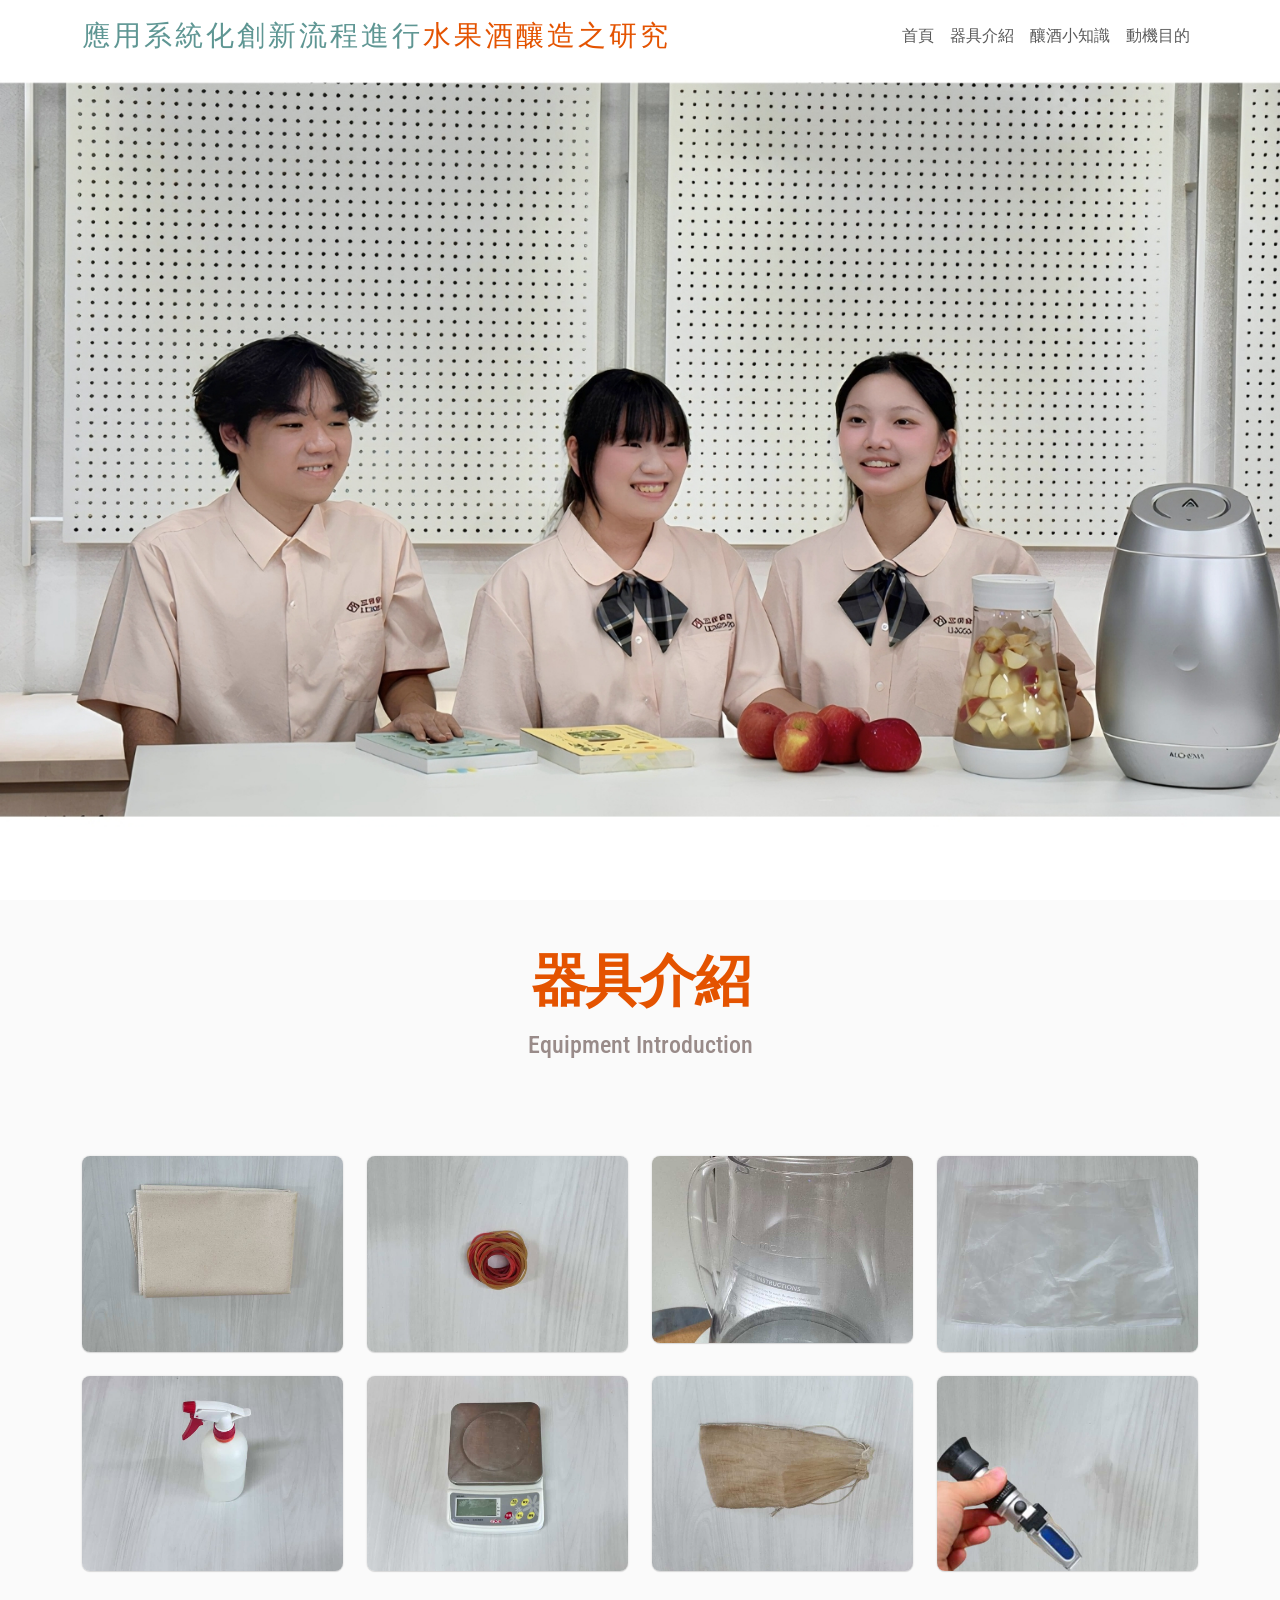
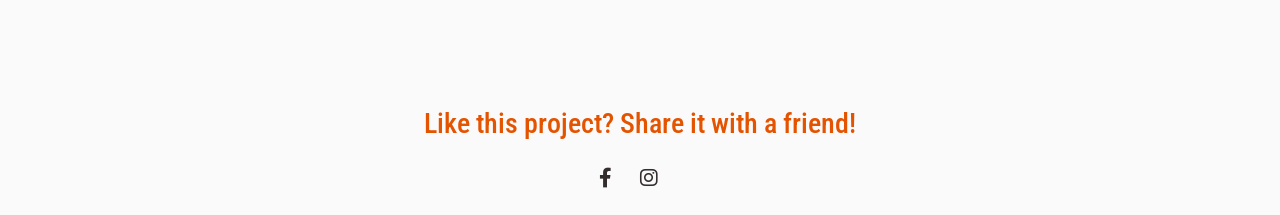
==== commit 1d6e3c6a: "init" ====
--- a/in1.html
+++ b/in1.html
@@ -91,7 +91,8 @@
           <li class="nav-item">
             <a class="nav-link" href="in2.html">釀酒小知識</a>
           </li>
-            <a class="nav-link" href="in3.html">傳統與機器釀造</a>
+
+                      <a class="nav-link" href="in4.html">動機目的</a>
           </li>
           <!-- <li class="nav-item">
                             <a class="nav-link" href="#!">Portfolio</a>
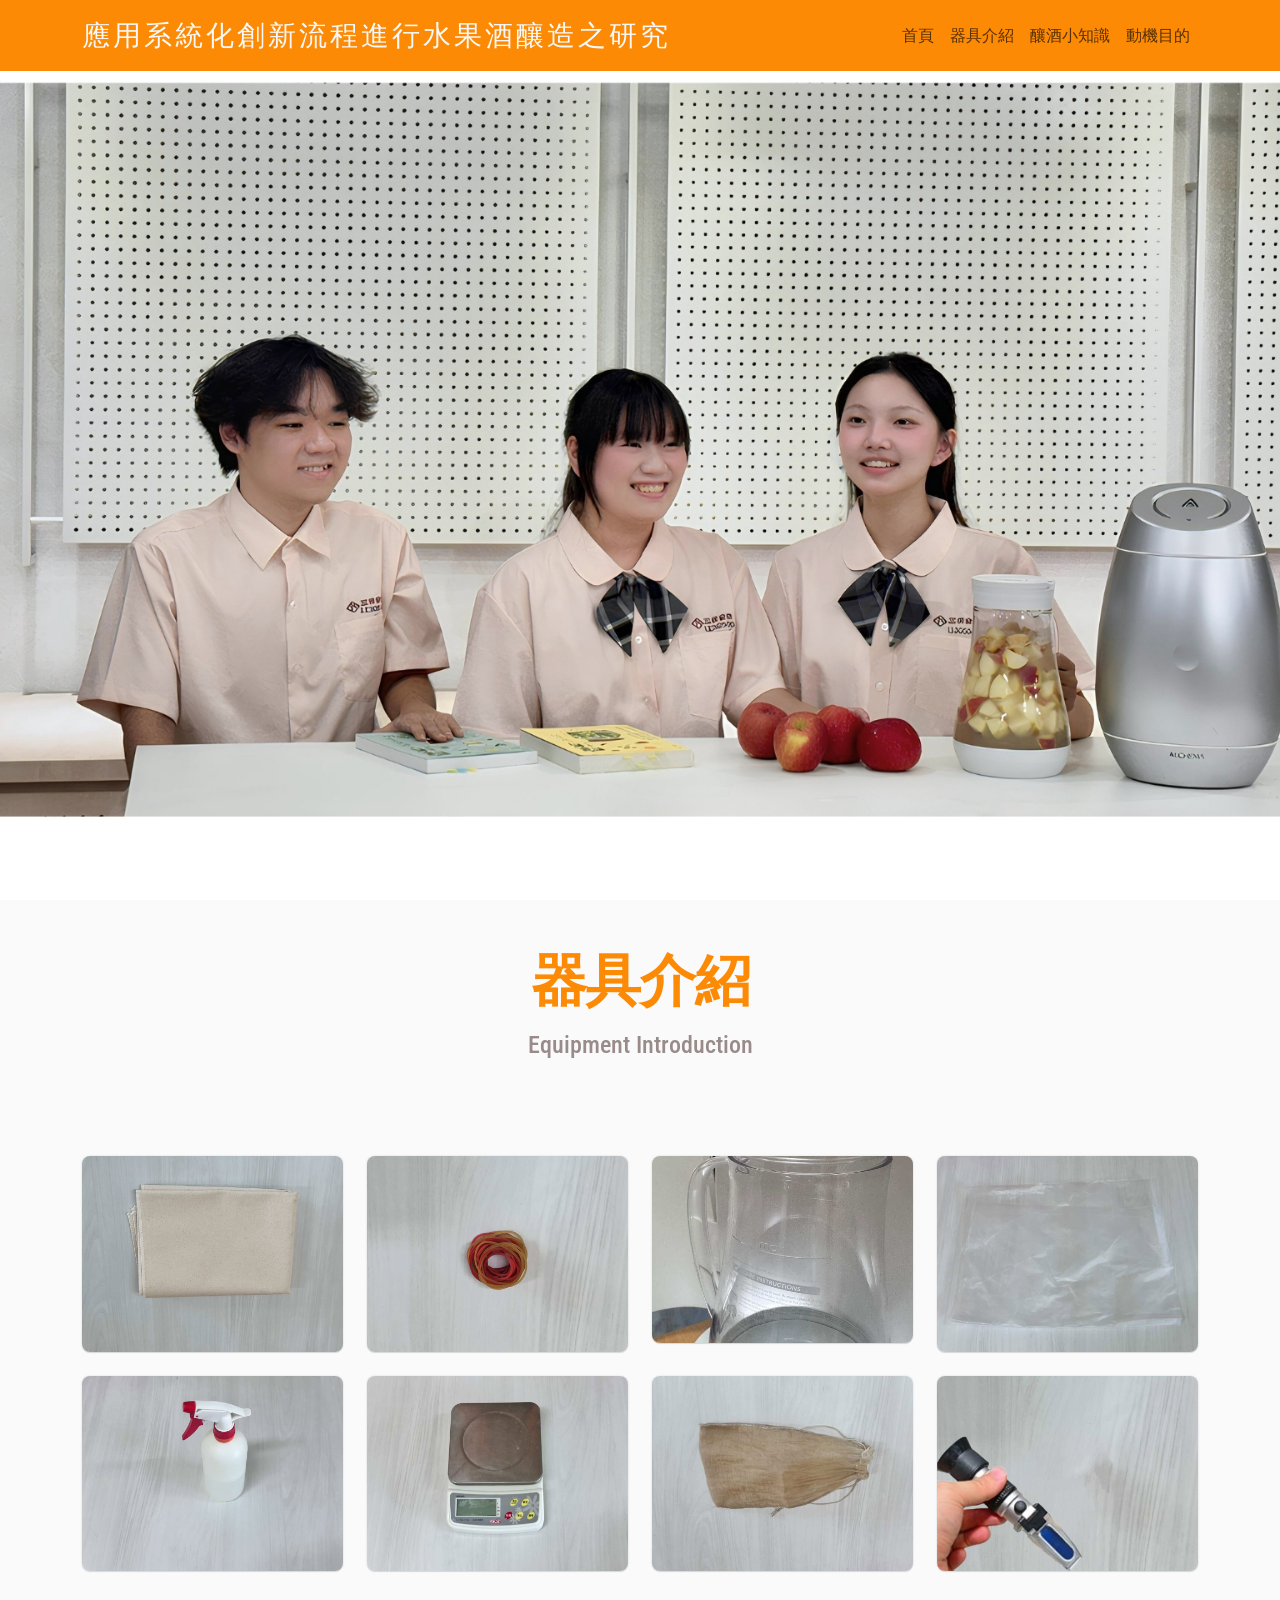
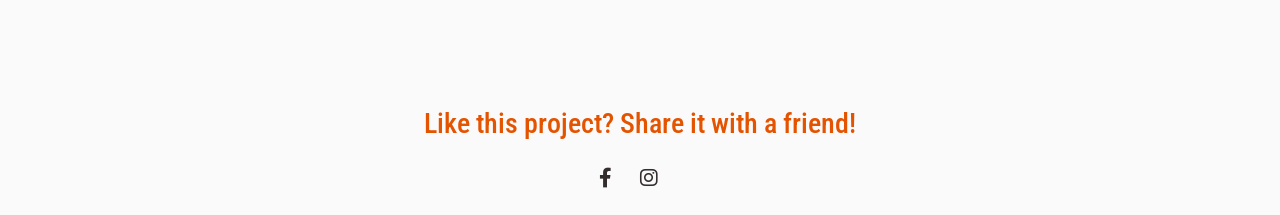
==== commit d4a6a281: "init" ====
--- a/in1.html
+++ b/in1.html
@@ -72,9 +72,9 @@
 
 
   <!-- Navbar -->
-  <nav class="navbar navbar-expand-lg navbar-light fixed-top mask-custom shadow-0">
+  <nav class="navbar navbar-expand-lg navbar-light fixed-top mask-custom shadow-0" style="background-color: #FC8A04;">
     <div class="container">
-      <a class="navbar-brand" href="#!"><span style="color: #5e9693;">應用系統化創新流程進行</span><span style="color: #e45300;">
+      <a class="navbar-brand" href="#!"><span style="color: #F8F8F8;">應用系統化創新流程進行</span><span style="color: #F8F8F8;">
           水果酒釀造之研究</span></a>
       <button class="navbar-toggler" type="button" data-mdb-collapse-init data-mdb-target="#navbarSupportedContent"
         aria-controls="navbarSupportedContent" aria-expanded="false" aria-label="Toggle navigation">
@@ -122,8 +122,8 @@
     <div id="intro" class="bg-image vh-100" style="
                 background-image:url('img/drink/all2.jpg');
               ">
-      <div class="mask" style="background-color: rgba(250, 182, 162, 0.15);"></div>
-    </div>
+      <!-- <div class="mask" style="background-color: rgba(250, 182, 162, 0.15);"></div>
+    </div> -->
     <!-- Intro -->
   </section>
   <!--Section: Design Block-->
@@ -138,7 +138,7 @@
 
 
   <div class="mt-5"></div>
-  <p class="display-4 fw-bold ls-tight text-center" style="color: #e45300;">器具介紹</p>
+  <p class="display-4 fw-bold ls-tight text-center" style="color: #FC8A04;">器具介紹</p>
   <div class="d-flex justify-content-center h2 mb-5">
     <h4 class="mb-0" style="color: #998b89;">Equipment Introduction</h4>
   </div>
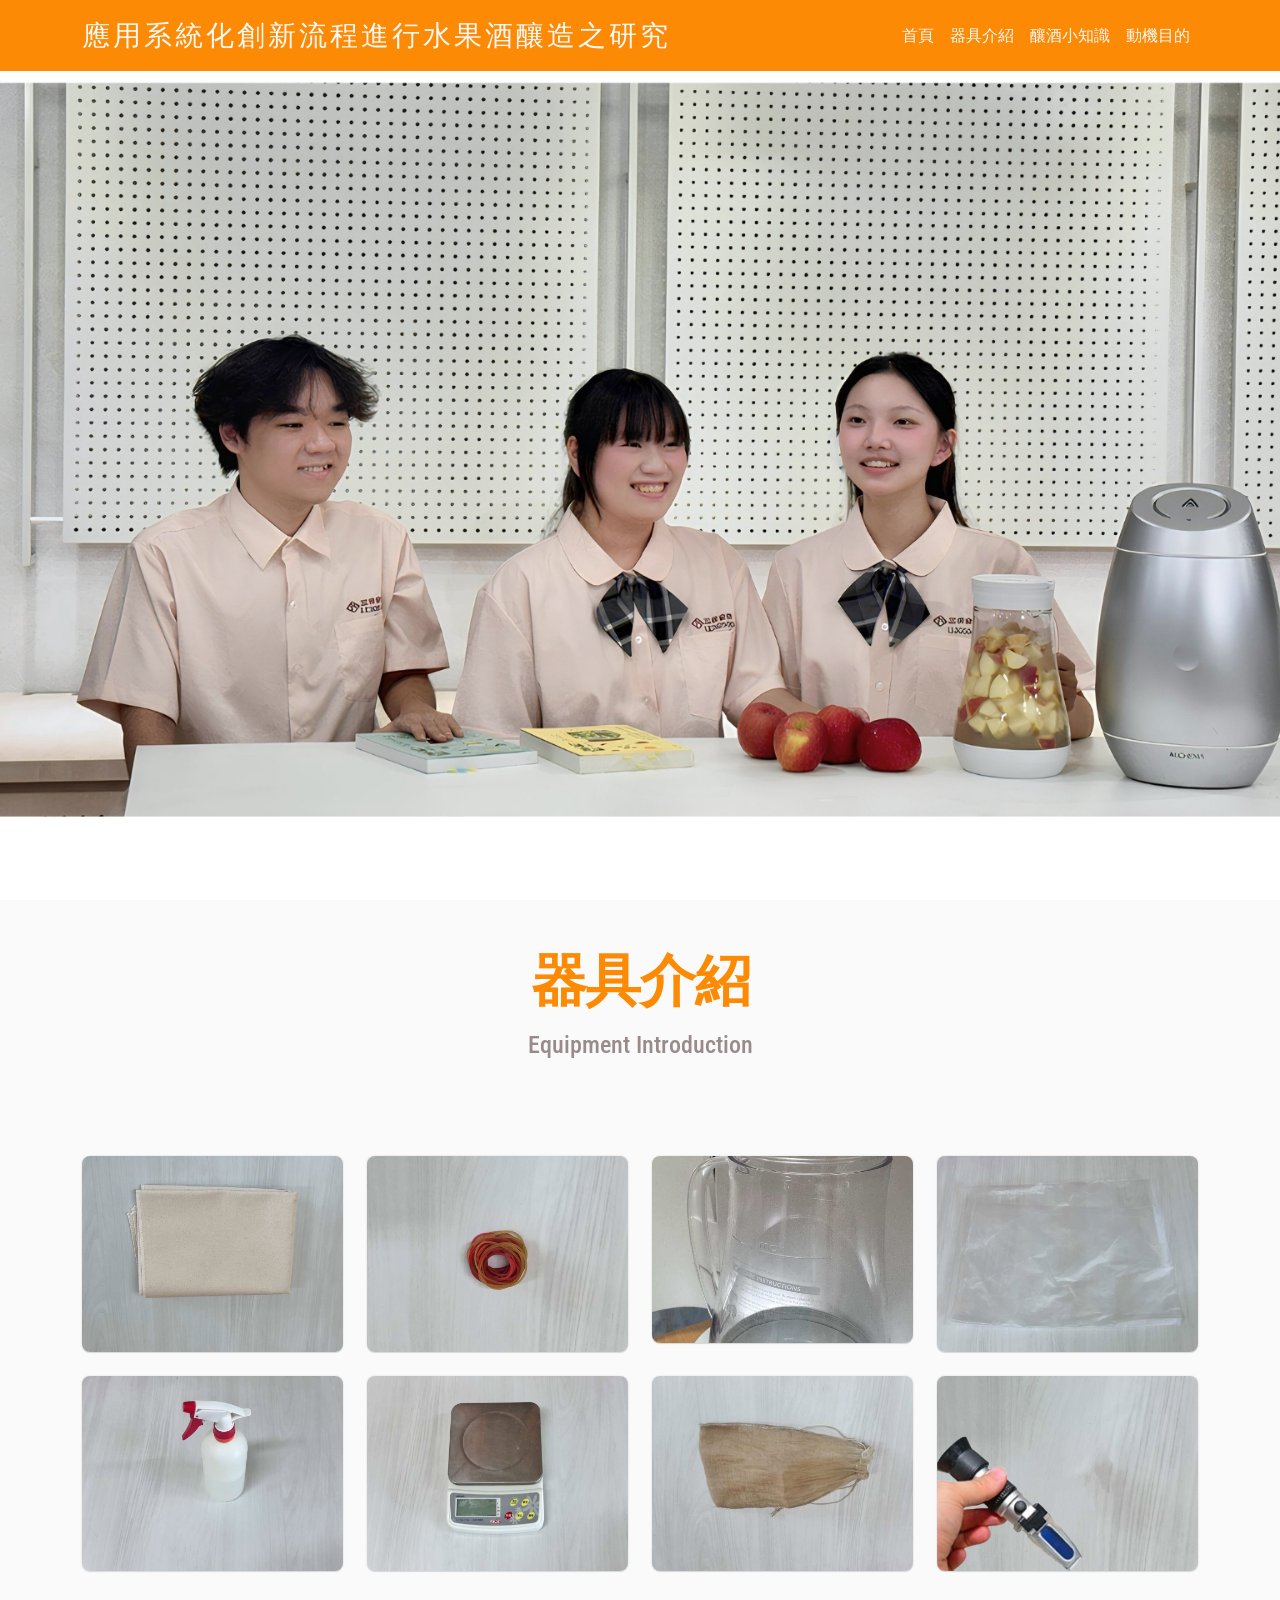
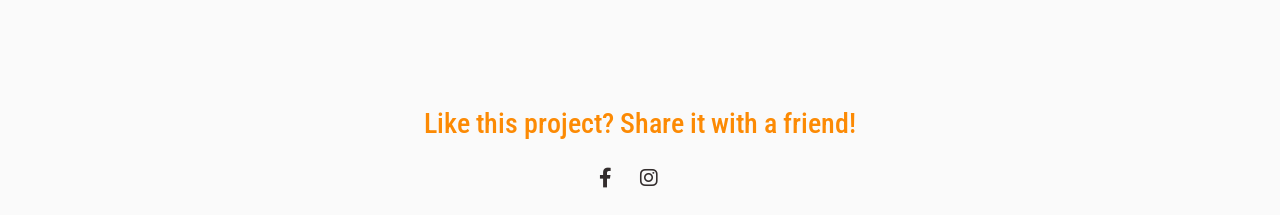
==== commit 763f92da: "init" ====
--- a/in1.html
+++ b/in1.html
@@ -84,15 +84,15 @@
         <ul class="navbar-nav ms-auto">
           <li class="nav-item">
           <li class="nav-item">
-            <a class="nav-link" href="index.html ">首頁</a>
+            <a class="nav-link" href="index.html "><span style="color: #F8F8F8;">首頁</span></a>
           </li>
-          <a class="nav-link" href="in1.html ">器具介紹</a>
+          <a class="nav-link" href="in1.html "><span style="color: #F8F8F8;">器具介紹</span></a>
           </li>
           <li class="nav-item">
-            <a class="nav-link" href="in2.html">釀酒小知識</a>
+            <a class="nav-link" href="in2.html"><span style="color: #F8F8F8;">釀酒小知識</span></a>
           </li>
 
-                      <a class="nav-link" href="in4.html">動機目的</a>
+                      <a class="nav-link" href="in4.html"><span style="color: #F8F8F8;">動機目的</span></a>
           </li>
           <!-- <li class="nav-item">
                             <a class="nav-link" href="#!">Portfolio</a>
@@ -383,7 +383,7 @@
   <!-- Container for demo purpose -->
 
   <div class="text-center pt-3">
-    <h3 style="color: #e45300;">Like this project? Share it with a friend!</h3>
+    <h3 style="color: #FC8A04;">Like this project? Share it with a friend!</h3>
     <div class="my-4">
       <a href="#!" class="link-dark"><i class="fab fa-lg fa-facebook-f me-4"></i></a>
       <a href="#!" class="link-dark"><i class="fab fa-instagram fa-lg me-4"></i></a>
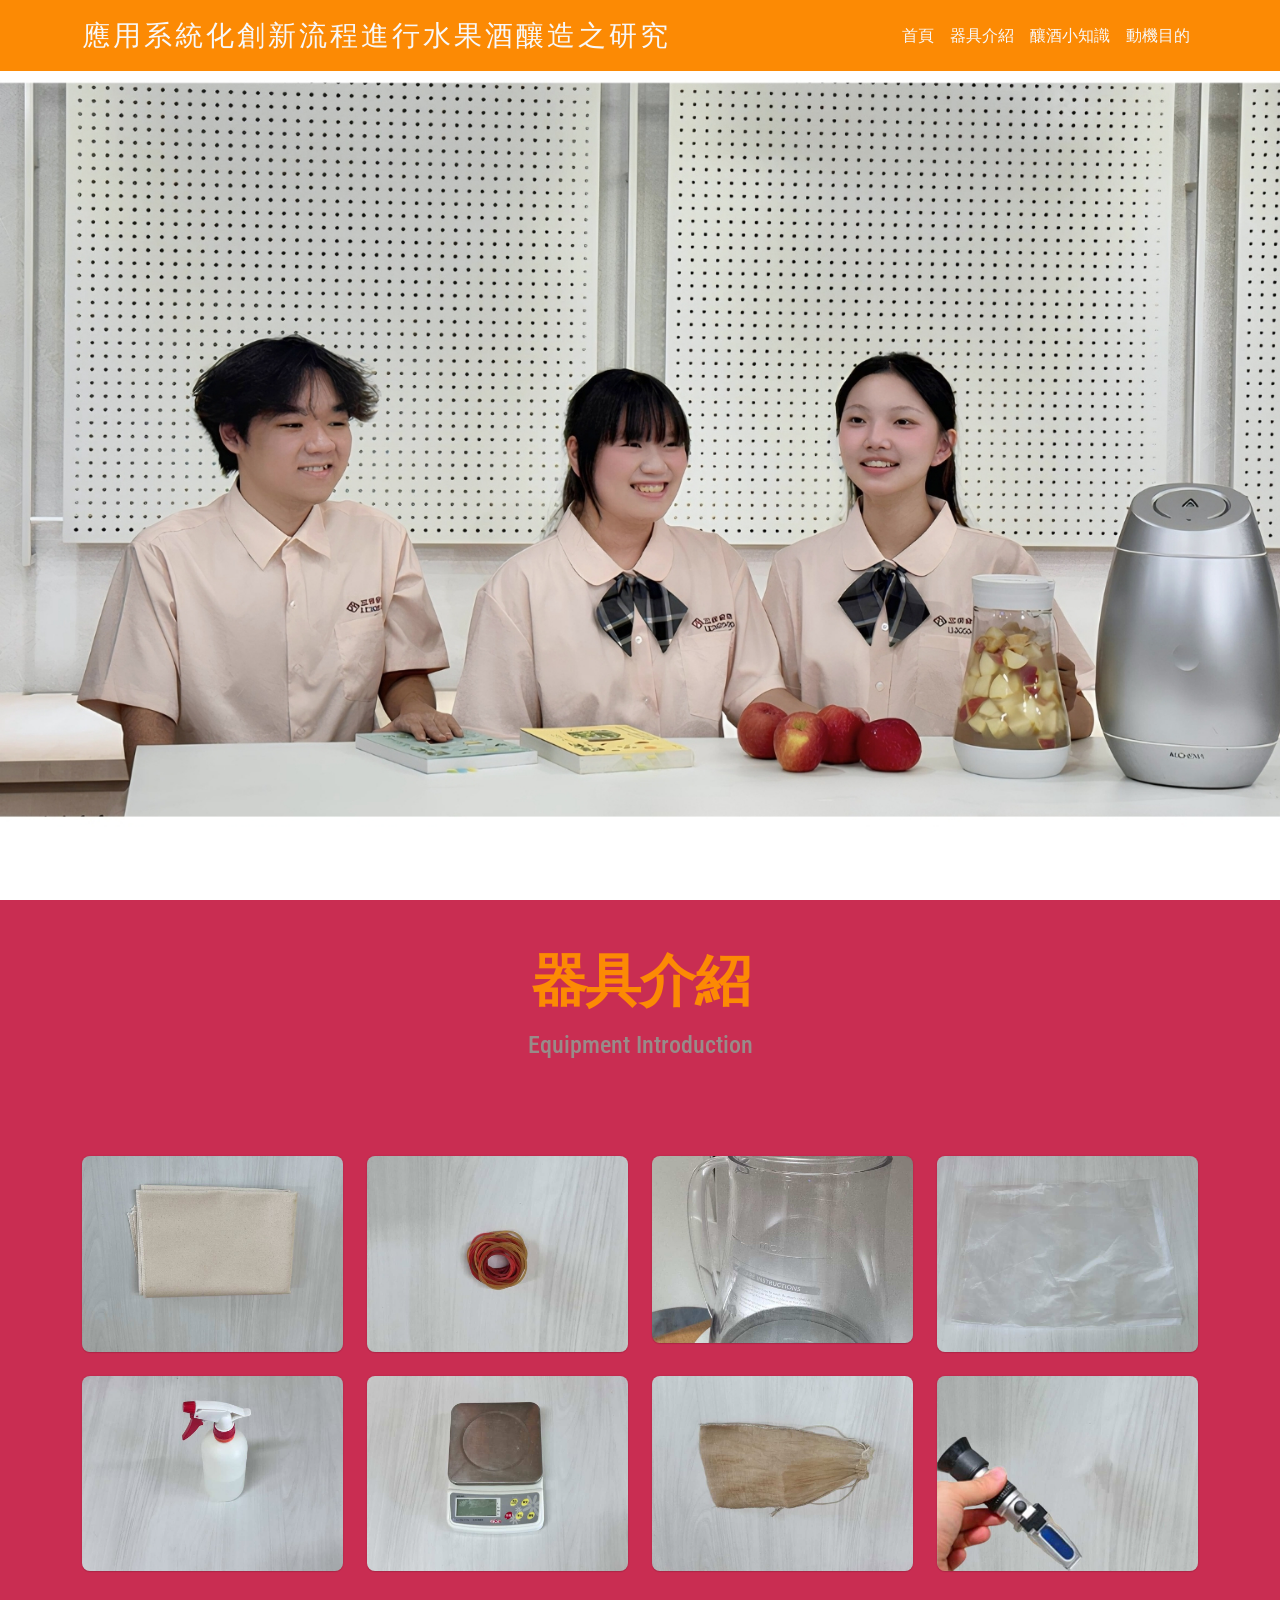
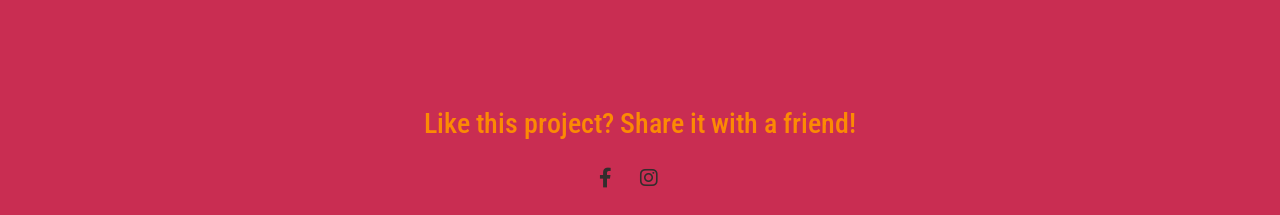
==== commit cb809d17: "init" ====
--- a/in1.html
+++ b/in1.html
@@ -28,6 +28,7 @@
 
     body {
       font-family: "Roboto Condensed", sans-serif;
+      background-color: #C92D52;
     }
 
 
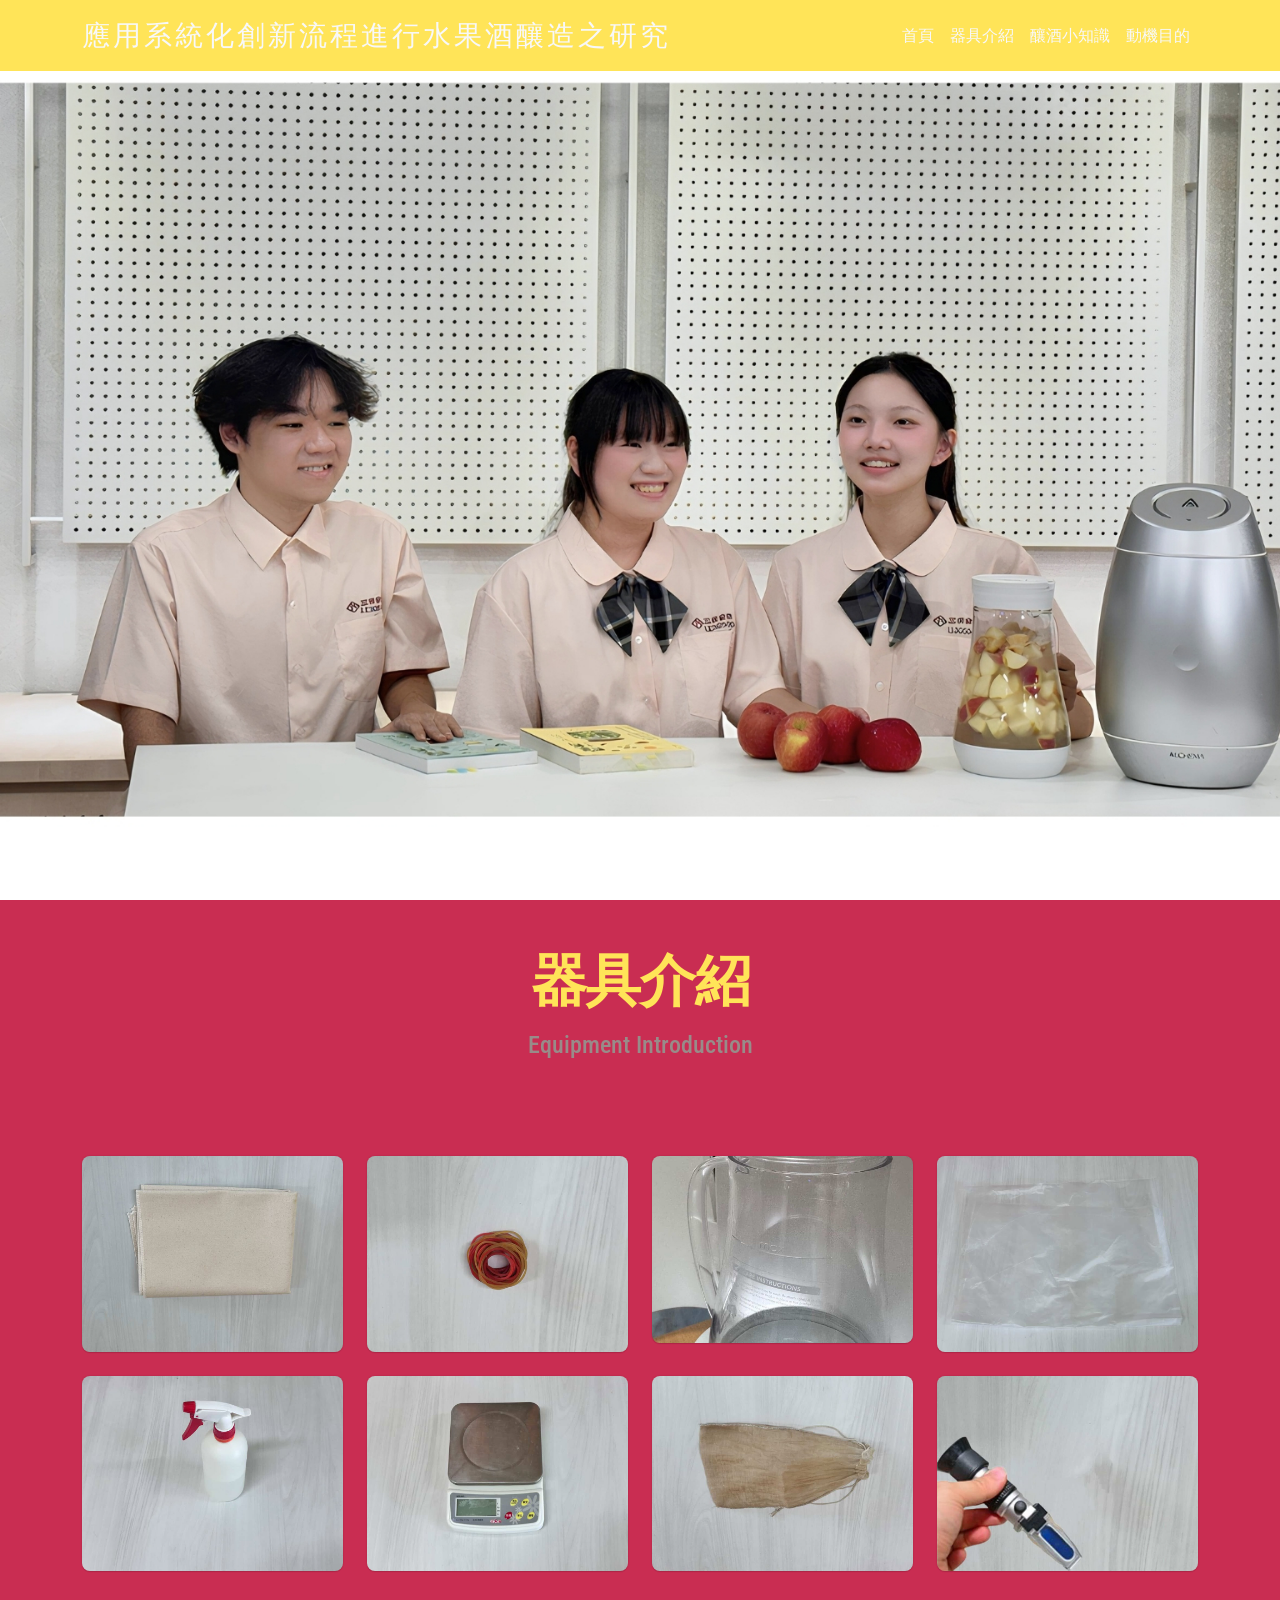
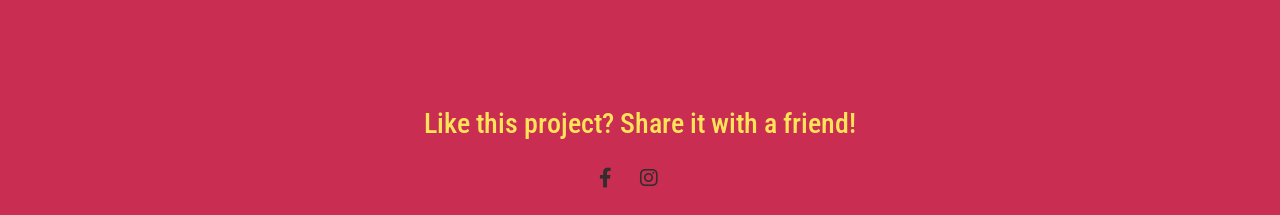
==== commit f0522f68: "init" ====
--- a/in1.html
+++ b/in1.html
@@ -73,7 +73,7 @@
 
 
   <!-- Navbar -->
-  <nav class="navbar navbar-expand-lg navbar-light fixed-top mask-custom shadow-0" style="background-color: #FC8A04;">
+  <nav class="navbar navbar-expand-lg navbar-light fixed-top mask-custom shadow-0" style="background-color: #FFE458;">
     <div class="container">
       <a class="navbar-brand" href="#!"><span style="color: #F8F8F8;">應用系統化創新流程進行</span><span style="color: #F8F8F8;">
           水果酒釀造之研究</span></a>
@@ -139,7 +139,7 @@
 
 
   <div class="mt-5"></div>
-  <p class="display-4 fw-bold ls-tight text-center" style="color: #FC8A04;">器具介紹</p>
+  <p class="display-4 fw-bold ls-tight text-center" style="color: #FFE458;">器具介紹</p>
   <div class="d-flex justify-content-center h2 mb-5">
     <h4 class="mb-0" style="color: #998b89;">Equipment Introduction</h4>
   </div>
@@ -384,7 +384,7 @@
   <!-- Container for demo purpose -->
 
   <div class="text-center pt-3">
-    <h3 style="color: #FC8A04;">Like this project? Share it with a friend!</h3>
+    <h3 style="color: #FFE458;">Like this project? Share it with a friend!</h3>
     <div class="my-4">
       <a href="#!" class="link-dark"><i class="fab fa-lg fa-facebook-f me-4"></i></a>
       <a href="#!" class="link-dark"><i class="fab fa-instagram fa-lg me-4"></i></a>
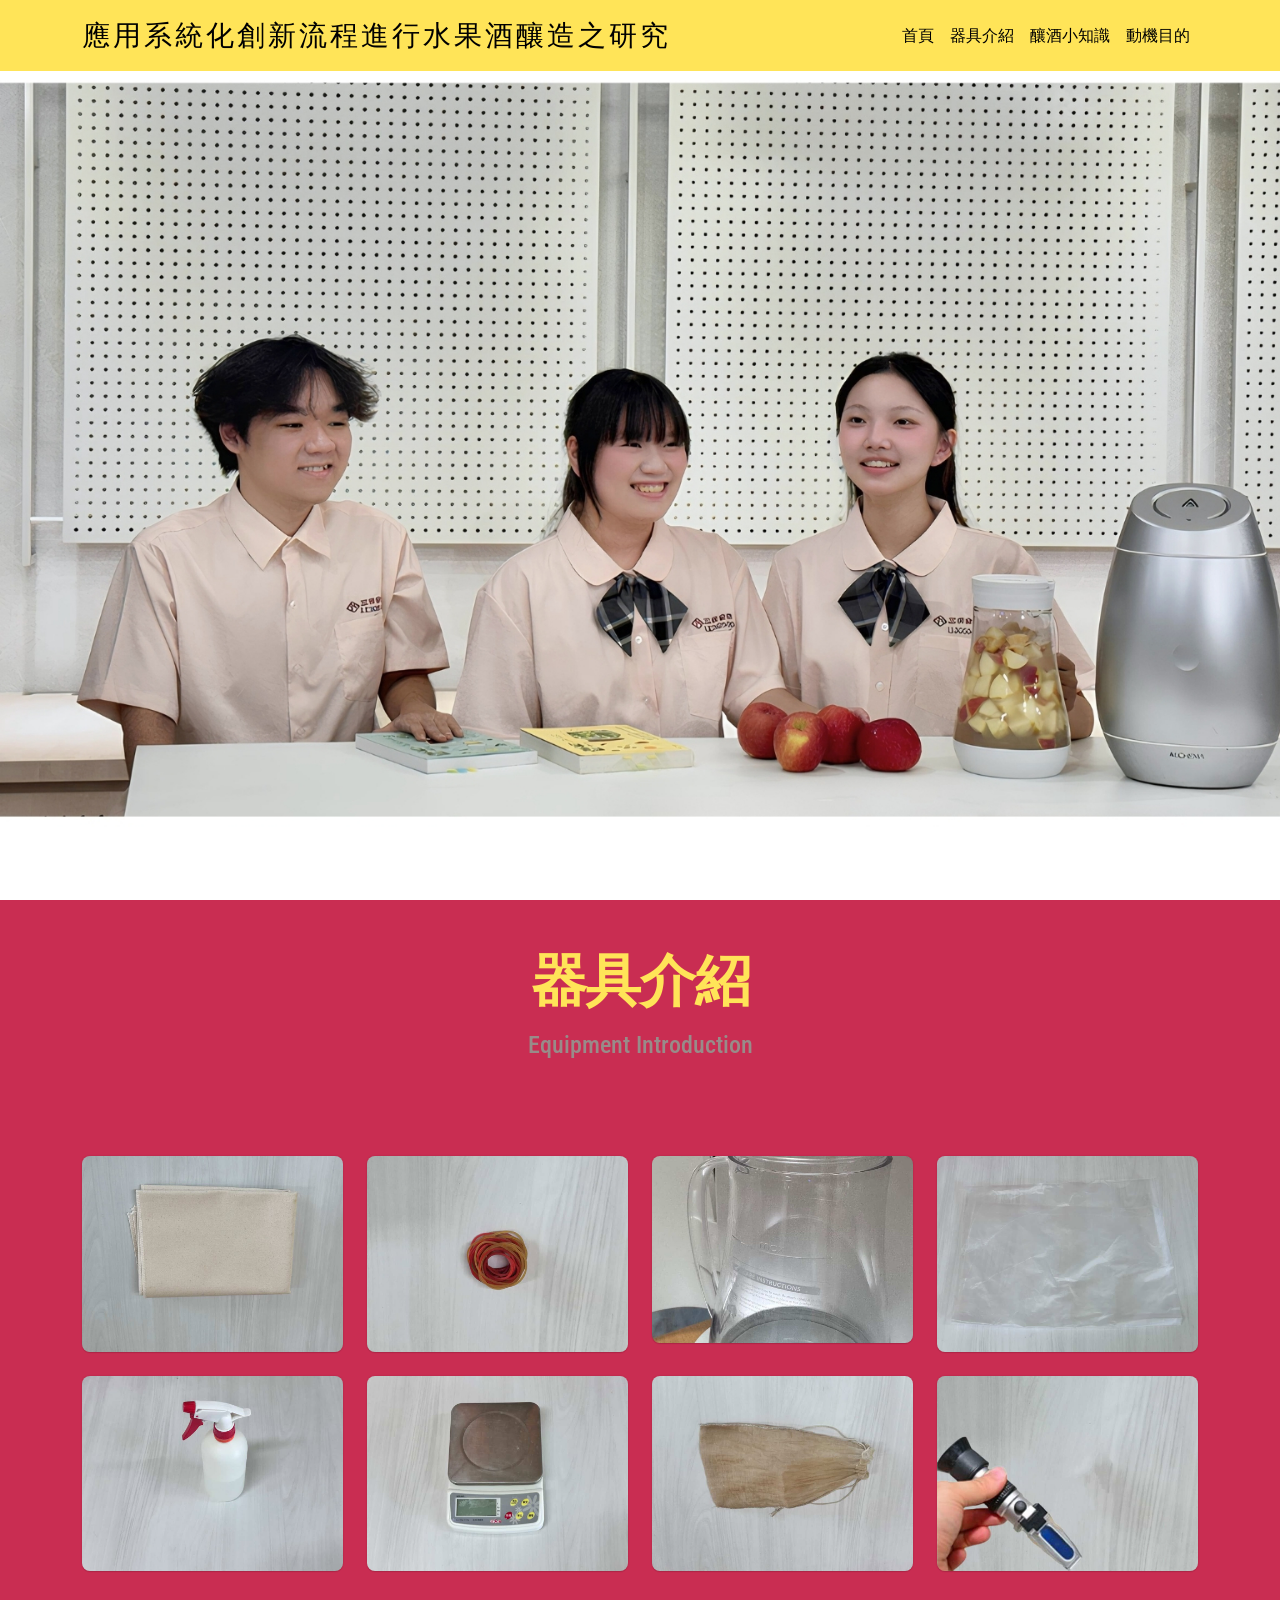
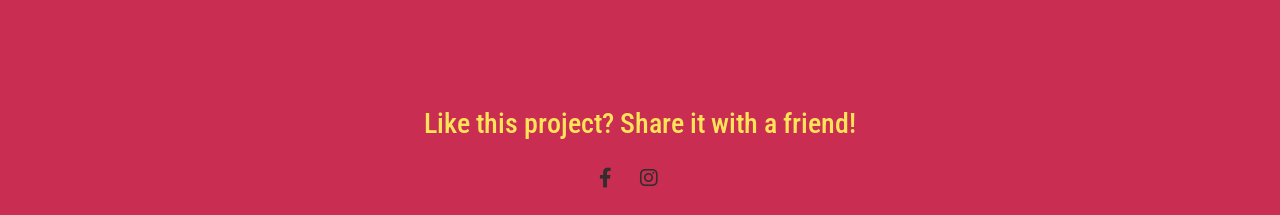
==== commit e598e059: "init" ====
--- a/in1.html
+++ b/in1.html
@@ -75,7 +75,7 @@
   <!-- Navbar -->
   <nav class="navbar navbar-expand-lg navbar-light fixed-top mask-custom shadow-0" style="background-color: #FFE458;">
     <div class="container">
-      <a class="navbar-brand" href="#!"><span style="color: #F8F8F8;">應用系統化創新流程進行</span><span style="color: #F8F8F8;">
+      <a class="navbar-brand" href="#!"><span style="color: #000000;">應用系統化創新流程進行</span><span style="color: #000000;">
           水果酒釀造之研究</span></a>
       <button class="navbar-toggler" type="button" data-mdb-collapse-init data-mdb-target="#navbarSupportedContent"
         aria-controls="navbarSupportedContent" aria-expanded="false" aria-label="Toggle navigation">
@@ -85,15 +85,15 @@
         <ul class="navbar-nav ms-auto">
           <li class="nav-item">
           <li class="nav-item">
-            <a class="nav-link" href="index.html "><span style="color: #F8F8F8;">首頁</span></a>
+            <a class="nav-link" href="index.html "><span style="color: #000000;">首頁</span></a>
           </li>
-          <a class="nav-link" href="in1.html "><span style="color: #F8F8F8;">器具介紹</span></a>
+          <a class="nav-link" href="in1.html "><span style="color: #000000;">器具介紹</span></a>
           </li>
           <li class="nav-item">
-            <a class="nav-link" href="in2.html"><span style="color: #F8F8F8;">釀酒小知識</span></a>
+            <a class="nav-link" href="in2.html"><span style="color: #000000;">釀酒小知識</span></a>
           </li>
 
-                      <a class="nav-link" href="in4.html"><span style="color: #F8F8F8;">動機目的</span></a>
+                      <a class="nav-link" href="in4.html"><span style="color: #000000;">動機目的</span></a>
           </li>
           <!-- <li class="nav-item">
                             <a class="nav-link" href="#!">Portfolio</a>
